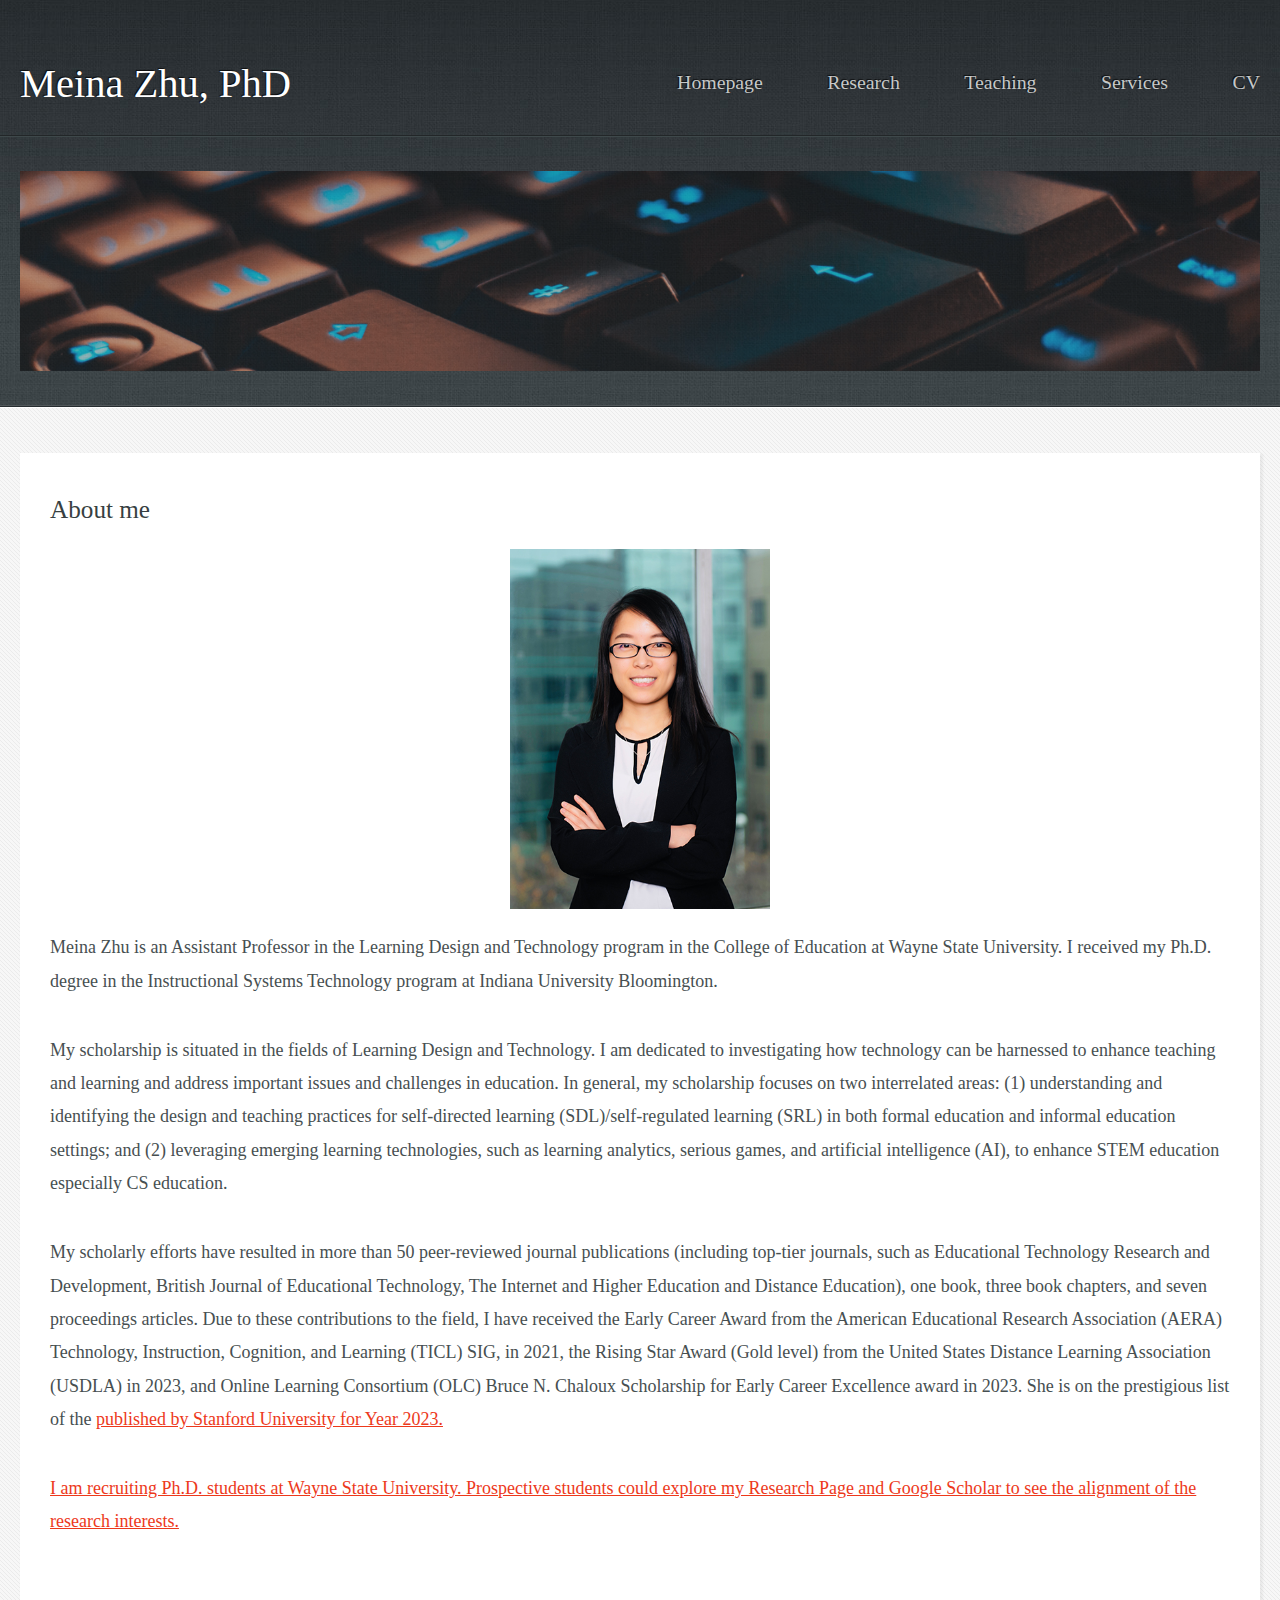
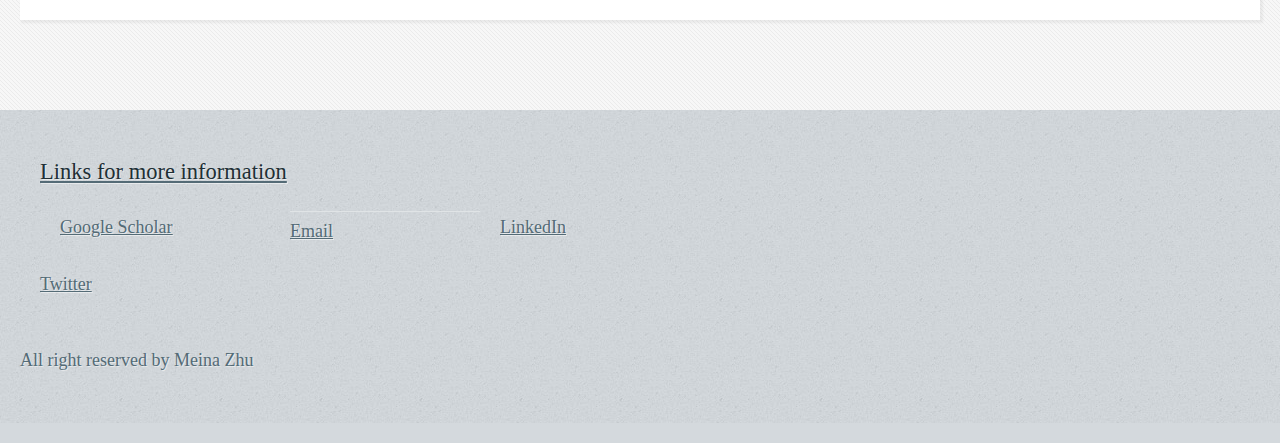
==== index.html @ 1ccd39df "Update index.html" ====
<!DOCTYPE HTML>
<!--
	Meina Zhu
	
-->
<html>
	<head>
		<title>Meina Zhu</title>
		<meta charset="utf-8" />
		<meta name="viewport" content="width=device-width, initial-scale=1, user-scalable=no" />
		<link rel="stylesheet" href="assets/css/main.css" />
	</head>
	<body>
		<div id="page-wrapper">

			<!-- Header -->
				<section id="header">
					<div class="container">
						<div class="row">
							<div class="col-12">

								<!-- Logo -->
									<h1><a href="index.html" id="logo">Meina Zhu, PhD</a></h1>

								<!-- Nav -->
										<nav id="nav">
										<a href="index.html">Homepage</a>
										<a href="research.html">Research</a>
										<a href="teaching.html">Teaching</a>
										<a href="services.html">Services</a>
										<a href="cv.html">CV</a>
									</nav>


							</div>
						</div>
					</div>
						<style>
.hero-image {
  background-image: url("images/Keyboard.jpg");
  background-color: #cccccc;
  height: 200px;
  background-position: center;
  background-repeat: no-repeat;
  background-size: cover;
  position: relative;
  opacity: 0.6;
}
				
					.centertext {
  display: flex;
  align-items: center;
					}
							span {
  display: inline-block;
  vertical-align: middle;
 
}
										</style>	
				<div id="banner">
						<div class="container">
							<div class="row">
								<div class="col-12">
                                                                  <div class="hero-image">
									<!-- Banner Copy -->
									<!--		<span>We leverage technology to improve teaching and learning ...</span> -->
									<!--	<a href="#" class="button-large">Go on, click me!</a> -->
	                                                          </div>
								</div>
								
							</div>
						</div>
					</div>
				</section>

					<section id="content">
					<div class="container">
						<div class="row">
							<div class="col-12">


									<!-- Main Content -->
									<section>
										<header>
											<h2>About me</h2>
											
										</header>

										
										<style>
											img {
  width: 60%;
  margin: auto;
  display: block;
}
										</style>										
                                                                               <div>
										<img src="images/Zhu.jpg" alt="Meina Zhu" style="width:260px;height:360px;"/>
	                                                                        </div>
									
																				
										<header>
											<h2> </h2>
											
										</header>
                                                                              
										<p>
									       Meina Zhu is an Assistant Professor in the Learning Design and Technology program in the College of Education at Wayne State University. I received my Ph.D. degree in the Instructional Systems Technology program at Indiana University Bloomington.
										</p>
							
										<p>
										My scholarship is situated in the fields of Learning Design and Technology. I am dedicated to investigating how technology can be harnessed to enhance teaching and learning and address important issues and challenges in education. In general, my scholarship focuses on two interrelated areas: (1) understanding and identifying the design and teaching practices for self-directed learning (SDL)/self-regulated learning (SRL) in both formal education and informal education settings; and (2) leveraging emerging learning technologies, such as learning analytics, serious games, and artificial intelligence (AI), to enhance STEM education especially CS education. 
										</p>

										<p>
										My scholarly efforts have resulted in more than 50 peer-reviewed journal publications (including top-tier journals, such as Educational Technology Research and Development, British Journal of Educational Technology, The Internet and Higher Education and Distance Education), one book, three book chapters, and seven proceedings articles. Due to these contributions to the field, I have received the Early Career Award from the American Educational Research Association (AERA) Technology, Instruction, Cognition, and Learning (TICL) SIG, in 2021, the Rising Star Award (Gold level) from the United States Distance Learning Association (USDLA) in 2023, and Online Learning Consortium (OLC) Bruce N. Chaloux Scholarship for Early Career Excellence award in 2023. She is on the prestigious list of the <a href="https://elsevier.digitalcommonsdata.com/datasets/btchxktzyw/6" World’s Top 2% Scientists </a> published by Stanford University for Year 2023.
										</p>

										<p>I am recruiting Ph.D. students at Wayne State University. Prospective students could explore my Research Page and Google Scholar to see the alignment of the research interests. 
									        </p>
									</section>
							</div>
	
						</div>
					</div>
				</section>
			<!-- Footer -->
				<section id="footer">
					<div class="container">
						<div class="row">
							<div class="col-8 col-12-medium">

								<!-- Links -->
									<section>
										<h2>Links for more information</h2>
										<div>
											<div class="row">
												<div class="col-3 col-12-small">
													<ul class="link-list last-child">
														<li><a href="https://scholar.google.com/citations?hl=en&user=p5ErZXUAAAAJ&view_op=list_works&sortby=pubdate">Google Scholar</a></li>
											
													</ul>
												</div>
												<div class="col-3 col-12-small">
													<ul class="link-list last-child">
														<li><a href="mailto:meinazhu@wayne.edu">Email</a></li>
														
													</ul>
												</div>
												<div class="col-3 col-12-small">
													<ul class="link-list last-child">
														<li><a href="https://www.linkedin.com/in/meina-zhu/">LinkedIn</a></li>
													
													</ul>
												</div>
												<div class="col-3 col-12-small">
													<ul class="link-list last-child">
														<li><a href="#">Twitter</a></li>
													
													</ul>
												</div>
											</div>
										</div>
									</section>

							</div>
							<div class="col-4 col-12-medium imp-medium">

								<!-- Blurb -->
									<section>
										<h2> </h2>
										<p>
										All right reserved by Meina Zhu
										</p>
									</section>

							</div>
						</div>
					</div>
				</section>

			<!-- Copyright -->
			

		</div>

		<!-- Scripts -->
			<script src="assets/js/jquery.min.js"></script>
			<script src="assets/js/browser.min.js"></script>
			<script src="assets/js/breakpoints.min.js"></script>
			<script src="assets/js/util.js"></script>
			<script src="assets/js/main.js"></script>

	</body>
</html>
---- assets/css/main.css ----
@import url("https://fonts.googleapis.com/css?family=Yanone+Kaffeesatz:400,300,200");

/*
	Halcyonic by HTML5 UP
	html5up.net | @ajlkn
	Free for personal and commercial use under the CCA 3.0 license (html5up.net/license)
*/

html, body, div, span, applet, object,
iframe, h1, h2, h3, h4, h5, h6, p, blockquote,
pre, a, abbr, acronym, address, big, cite,
code, del, dfn, em, img, ins, kbd, q, s, samp,
small, strike, strong, sub, sup, tt, var, b,
u, i, center, dl, dt, dd, ol, ul, li, fieldset,
form, label, legend, table, caption, tbody,
tfoot, thead, tr, th, td, article, aside,
canvas, details, embed, figure, figcaption,
footer, header, hgroup, menu, nav, output, ruby,
section, summary, time, mark, audio, video {
	margin: 0;
	padding: 0;
	border: 0;
	font-size: 100%;
	font: inherit;
	vertical-align: baseline;}

article, aside, details, figcaption, figure,
footer, header, hgroup, menu, nav, section {
	display: block;}

body {
	line-height: 1;
}

ol, ul {
	list-style: none;
}

blockquote, q {
	quotes: none;
}

	blockquote:before, blockquote:after, q:before, q:after {
		content: '';
		content: none;
	}

table {
	border-collapse: collapse;
	border-spacing: 0;
}

body {
	-webkit-text-size-adjust: none;
}

mark {
	background-color: transparent;
	color: inherit;
}

input::-moz-focus-inner {
	border: 0;
	padding: 0;
}

input, select, textarea {
	-moz-appearance: none;
	-webkit-appearance: none;
	-ms-appearance: none;
	appearance: none;
}

/* Basic */

	html {
		box-sizing: border-box;
	}

	*, *:before, *:after {
		box-sizing: inherit;
	}

	body {
		background: #D4D9DD url("images/bg03.jpg");
		color: #474f51;
		font-size: 13.5pt;
		font-family: 'Open Sans';
		line-height: 1.85em;
		font-weight: 300;
	}

	input, textarea, select {
		color: #474f51;
		font-size: 13.5pt;
		font-family: 'Open Sans';
		line-height: 1.85em;
		font-weight: 300;
	}

	ul, ol, p, dl {
		margin: 0 0 2em 0;
	}

	a {
		text-decoration: underline;
	}

		a:hover {
			text-decoration: none;
		}

	section > :last-child,
	section:last-child,
	.last-child {
		margin-bottom: 0 !important;
	}

/* Container */

	.container {
		margin: 0 auto;
		max-width: 100%;
		width: 1200px;
	}

		@media screen and (max-width: 1680px) {

			.container {
				width: 1200px;
			}

		}

		@media screen and (max-width: 1280px) {

			.container {
				width: calc(100% - 40px);
			}

		}

		@media screen and (max-width: 980px) {

			.container {
				width: calc(100% - 50px);
			}

		}

		@media screen and (max-width: 736px) {

			.container {
				width: calc(100% - 40px);
			}

		}

/* Row */

	.row {
		display: flex;
		flex-wrap: wrap;
		box-sizing: border-box;
		align-items: stretch;
	}

		.row > * {
			box-sizing: border-box;
		}

		.row.gtr-uniform > * > :last-child {
			margin-bottom: 0;
		}

		.row.aln-left {
			justify-content: flex-start;
		}

		.row.aln-center {
			justify-content: center;
		}

		.row.aln-right {
			justify-content: flex-end;
		}

		.row.aln-top {
			align-items: flex-start;
		}

		.row.aln-middle {
			align-items: center;
		}

		.row.aln-bottom {
			align-items: flex-end;
		}

		.row > .imp {
			order: -1;
		}

		.row > .col-1 {
			width: 8.33333%;
		}

		.row > .off-1 {
			margin-left: 8.33333%;
		}

		.row > .col-2 {
			width: 16.66667%;
		}

		.row > .off-2 {
			margin-left: 16.66667%;
		}

		.row > .col-3 {
			width: 25%;
		}

		.row > .off-3 {
			margin-left: 25%;
		}

		.row > .col-4 {
			width: 33.33333%;
		}

		.row > .off-4 {
			margin-left: 33.33333%;
		}

		.row > .col-5 {
			width: 41.66667%;
		}

		.row > .off-5 {
			margin-left: 41.66667%;
		}

		.row > .col-6 {
			width: 50%;
		}

		.row > .off-6 {
			margin-left: 50%;
		}

		.row > .col-7 {
			width: 58.33333%;
		}

		.row > .off-7 {
			margin-left: 58.33333%;
		}

		.row > .col-8 {
			width: 66.66667%;
		}

		.row > .off-8 {
			margin-left: 66.66667%;
		}

		.row > .col-9 {
			width: 75%;
		}

		.row > .off-9 {
			margin-left: 75%;
		}

		.row > .col-10 {
			width: 83.33333%;
		}

		.row > .off-10 {
			margin-left: 83.33333%;
		}

		.row > .col-11 {
			width: 91.66667%;
		}

		.row > .off-11 {
			margin-left: 91.66667%;
		}

		.row > .col-12 {
			width: 100%;
		}

		.row > .off-12 {
			margin-left: 100%;
		}

		.row.gtr-0 {
			margin-top: 0px;
			margin-left: 0px;
		}

			.row.gtr-0 > * {
				padding: 0px 0 0 0px;
			}

			.row.gtr-0.gtr-uniform {
				margin-top: 0px;
			}

				.row.gtr-0.gtr-uniform > * {
					padding-top: 0px;
				}

		.row.gtr-25 {
			margin-top: -6.25px;
			margin-left: -6.25px;
		}

			.row.gtr-25 > * {
				padding: 6.25px 0 0 6.25px;
			}

			.row.gtr-25.gtr-uniform {
				margin-top: -6.25px;
			}

				.row.gtr-25.gtr-uniform > * {
					padding-top: 6.25px;
				}

		.row.gtr-50 {
			margin-top: -12.5px;
			margin-left: -12.5px;
		}

			.row.gtr-50 > * {
				padding: 12.5px 0 0 12.5px;
			}

			.row.gtr-50.gtr-uniform {
				margin-top: -12.5px;
			}

				.row.gtr-50.gtr-uniform > * {
					padding-top: 12.5px;
				}

		.row {
			margin-top: -25px;
			margin-left: -25px;
		}

			.row > * {
				padding: 25px 0 0 25px;
			}

			.row.gtr-uniform {
				margin-top: -25px;
			}

				.row.gtr-uniform > * {
					padding-top: 25px;
				}

		.row.gtr-150 {
			margin-top: -37.5px;
			margin-left: -37.5px;
		}

			.row.gtr-150 > * {
				padding: 37.5px 0 0 37.5px;
			}

			.row.gtr-150.gtr-uniform {
				margin-top: -37.5px;
			}

				.row.gtr-150.gtr-uniform > * {
					padding-top: 37.5px;
				}

		.row.gtr-200 {
			margin-top: -50px;
			margin-left: -50px;
		}

			.row.gtr-200 > * {
				padding: 50px 0 0 50px;
			}

			.row.gtr-200.gtr-uniform {
				margin-top: -50px;
			}

				.row.gtr-200.gtr-uniform > * {
					padding-top: 50px;
				}

		@media screen and (max-width: 1680px) {

			.row {
				display: flex;
				flex-wrap: wrap;
				box-sizing: border-box;
				align-items: stretch;
			}

				.row > * {
					box-sizing: border-box;
				}

				.row.gtr-uniform > * > :last-child {
					margin-bottom: 0;
				}

				.row.aln-left {
					justify-content: flex-start;
				}

				.row.aln-center {
					justify-content: center;
				}

				.row.aln-right {
					justify-content: flex-end;
				}

				.row.aln-top {
					align-items: flex-start;
				}

				.row.aln-middle {
					align-items: center;
				}

				.row.aln-bottom {
					align-items: flex-end;
				}

				.row > .imp-xlarge {
					order: -1;
				}

				.row > .col-1-xlarge {
					width: 8.33333%;
				}

				.row > .off-1-xlarge {
					margin-left: 8.33333%;
				}

				.row > .col-2-xlarge {
					width: 16.66667%;
				}

				.row > .off-2-xlarge {
					margin-left: 16.66667%;
				}

				.row > .col-3-xlarge {
					width: 25%;
				}

				.row > .off-3-xlarge {
					margin-left: 25%;
				}

				.row > .col-4-xlarge {
					width: 33.33333%;
				}

				.row > .off-4-xlarge {
					margin-left: 33.33333%;
				}

				.row > .col-5-xlarge {
					width: 41.66667%;
				}

				.row > .off-5-xlarge {
					margin-left: 41.66667%;
				}

				.row > .col-6-xlarge {
					width: 50%;
				}

				.row > .off-6-xlarge {
					margin-left: 50%;
				}

				.row > .col-7-xlarge {
					width: 58.33333%;
				}

				.row > .off-7-xlarge {
					margin-left: 58.33333%;
				}

				.row > .col-8-xlarge {
					width: 66.66667%;
				}

				.row > .off-8-xlarge {
					margin-left: 66.66667%;
				}

				.row > .col-9-xlarge {
					width: 75%;
				}

				.row > .off-9-xlarge {
					margin-left: 75%;
				}

				.row > .col-10-xlarge {
					width: 83.33333%;
				}

				.row > .off-10-xlarge {
					margin-left: 83.33333%;
				}

				.row > .col-11-xlarge {
					width: 91.66667%;
				}

				.row > .off-11-xlarge {
					margin-left: 91.66667%;
				}

				.row > .col-12-xlarge {
					width: 100%;
				}

				.row > .off-12-xlarge {
					margin-left: 100%;
				}

				.row.gtr-0 {
					margin-top: 0px;
					margin-left: 0px;
				}

					.row.gtr-0 > * {
						padding: 0px 0 0 0px;
					}

					.row.gtr-0.gtr-uniform {
						margin-top: 0px;
					}

						.row.gtr-0.gtr-uniform > * {
							padding-top: 0px;
						}

				.row.gtr-25 {
					margin-top: -6.25px;
					margin-left: -6.25px;
				}

					.row.gtr-25 > * {
						padding: 6.25px 0 0 6.25px;
					}

					.row.gtr-25.gtr-uniform {
						margin-top: -6.25px;
					}

						.row.gtr-25.gtr-uniform > * {
							padding-top: 6.25px;
						}

				.row.gtr-50 {
					margin-top: -12.5px;
					margin-left: -12.5px;
				}

					.row.gtr-50 > * {
						padding: 12.5px 0 0 12.5px;
					}

					.row.gtr-50.gtr-uniform {
						margin-top: -12.5px;
					}

						.row.gtr-50.gtr-uniform > * {
							padding-top: 12.5px;
						}

				.row {
					margin-top: -25px;
					margin-left: -25px;
				}

					.row > * {
						padding: 25px 0 0 25px;
					}

					.row.gtr-uniform {
						margin-top: -25px;
					}

						.row.gtr-uniform > * {
							padding-top: 25px;
						}

				.row.gtr-150 {
					margin-top: -37.5px;
					margin-left: -37.5px;
				}

					.row.gtr-150 > * {
						padding: 37.5px 0 0 37.5px;
					}

					.row.gtr-150.gtr-uniform {
						margin-top: -37.5px;
					}

						.row.gtr-150.gtr-uniform > * {
							padding-top: 37.5px;
						}

				.row.gtr-200 {
					margin-top: -50px;
					margin-left: -50px;
				}

					.row.gtr-200 > * {
						padding: 50px 0 0 50px;
					}

					.row.gtr-200.gtr-uniform {
						margin-top: -50px;
					}

						.row.gtr-200.gtr-uniform > * {
							padding-top: 50px;
						}

		}

		@media screen and (max-width: 1280px) {

			.row {
				display: flex;
				flex-wrap: wrap;
				box-sizing: border-box;
				align-items: stretch;
			}

				.row > * {
					box-sizing: border-box;
				}

				.row.gtr-uniform > * > :last-child {
					margin-bottom: 0;
				}

				.row.aln-left {
					justify-content: flex-start;
				}

				.row.aln-center {
					justify-content: center;
				}

				.row.aln-right {
					justify-content: flex-end;
				}

				.row.aln-top {
					align-items: flex-start;
				}

				.row.aln-middle {
					align-items: center;
				}

				.row.aln-bottom {
					align-items: flex-end;
				}

				.row > .imp-large {
					order: -1;
				}

				.row > .col-1-large {
					width: 8.33333%;
				}

				.row > .off-1-large {
					margin-left: 8.33333%;
				}

				.row > .col-2-large {
					width: 16.66667%;
				}

				.row > .off-2-large {
					margin-left: 16.66667%;
				}

				.row > .col-3-large {
					width: 25%;
				}

				.row > .off-3-large {
					margin-left: 25%;
				}

				.row > .col-4-large {
					width: 33.33333%;
				}

				.row > .off-4-large {
					margin-left: 33.33333%;
				}

				.row > .col-5-large {
					width: 41.66667%;
				}

				.row > .off-5-large {
					margin-left: 41.66667%;
				}

				.row > .col-6-large {
					width: 50%;
				}

				.row > .off-6-large {
					margin-left: 50%;
				}

				.row > .col-7-large {
					width: 58.33333%;
				}

				.row > .off-7-large {
					margin-left: 58.33333%;
				}

				.row > .col-8-large {
					width: 66.66667%;
				}

				.row > .off-8-large {
					margin-left: 66.66667%;
				}

				.row > .col-9-large {
					width: 75%;
				}

				.row > .off-9-large {
					margin-left: 75%;
				}

				.row > .col-10-large {
					width: 83.33333%;
				}

				.row > .off-10-large {
					margin-left: 83.33333%;
				}

				.row > .col-11-large {
					width: 91.66667%;
				}

				.row > .off-11-large {
					margin-left: 91.66667%;
				}

				.row > .col-12-large {
					width: 100%;
				}

				.row > .off-12-large {
					margin-left: 100%;
				}

				.row.gtr-0 {
					margin-top: 0px;
					margin-left: 0px;
				}

					.row.gtr-0 > * {
						padding: 0px 0 0 0px;
					}

					.row.gtr-0.gtr-uniform {
						margin-top: 0px;
					}

						.row.gtr-0.gtr-uniform > * {
							padding-top: 0px;
						}

				.row.gtr-25 {
					margin-top: -5px;
					margin-left: -5px;
				}

					.row.gtr-25 > * {
						padding: 5px 0 0 5px;
					}

					.row.gtr-25.gtr-uniform {
						margin-top: -5px;
					}

						.row.gtr-25.gtr-uniform > * {
							padding-top: 5px;
						}

				.row.gtr-50 {
					margin-top: -10px;
					margin-left: -10px;
				}

					.row.gtr-50 > * {
						padding: 10px 0 0 10px;
					}

					.row.gtr-50.gtr-uniform {
						margin-top: -10px;
					}

						.row.gtr-50.gtr-uniform > * {
							padding-top: 10px;
						}

				.row {
					margin-top: -20px;
					margin-left: -20px;
				}

					.row > * {
						padding: 20px 0 0 20px;
					}

					.row.gtr-uniform {
						margin-top: -20px;
					}

						.row.gtr-uniform > * {
							padding-top: 20px;
						}

				.row.gtr-150 {
					margin-top: -30px;
					margin-left: -30px;
				}

					.row.gtr-150 > * {
						padding: 30px 0 0 30px;
					}

					.row.gtr-150.gtr-uniform {
						margin-top: -30px;
					}

						.row.gtr-150.gtr-uniform > * {
							padding-top: 30px;
						}

				.row.gtr-200 {
					margin-top: -40px;
					margin-left: -40px;
				}

					.row.gtr-200 > * {
						padding: 40px 0 0 40px;
					}

					.row.gtr-200.gtr-uniform {
						margin-top: -40px;
					}

						.row.gtr-200.gtr-uniform > * {
							padding-top: 40px;
						}

		}

		@media screen and (max-width: 980px) {

			.row {
				display: flex;
				flex-wrap: wrap;
				box-sizing: border-box;
				align-items: stretch;
			}

				.row > * {
					box-sizing: border-box;
				}

				.row.gtr-uniform > * > :last-child {
					margin-bottom: 0;
				}

				.row.aln-left {
					justify-content: flex-start;
				}

				.row.aln-center {
					justify-content: center;
				}

				.row.aln-right {
					justify-content: flex-end;
				}

				.row.aln-top {
					align-items: flex-start;
				}

				.row.aln-middle {
					align-items: center;
				}

				.row.aln-bottom {
					align-items: flex-end;
				}

				.row > .imp-medium {
					order: -1;
				}

				.row > .col-1-medium {
					width: 8.33333%;
				}

				.row > .off-1-medium {
					margin-left: 8.33333%;
				}

				.row > .col-2-medium {
					width: 16.66667%;
				}

				.row > .off-2-medium {
					margin-left: 16.66667%;
				}

				.row > .col-3-medium {
					width: 25%;
				}

				.row > .off-3-medium {
					margin-left: 25%;
				}

				.row > .col-4-medium {
					width: 33.33333%;
				}

				.row > .off-4-medium {
					margin-left: 33.33333%;
				}

				.row > .col-5-medium {
					width: 41.66667%;
				}

				.row > .off-5-medium {
					margin-left: 41.66667%;
				}

				.row > .col-6-medium {
					width: 50%;
				}

				.row > .off-6-medium {
					margin-left: 50%;
				}

				.row > .col-7-medium {
					width: 58.33333%;
				}

				.row > .off-7-medium {
					margin-left: 58.33333%;
				}

				.row > .col-8-medium {
					width: 66.66667%;
				}

				.row > .off-8-medium {
					margin-left: 66.66667%;
				}

				.row > .col-9-medium {
					width: 75%;
				}

				.row > .off-9-medium {
					margin-left: 75%;
				}

				.row > .col-10-medium {
					width: 83.33333%;
				}

				.row > .off-10-medium {
					margin-left: 83.33333%;
				}

				.row > .col-11-medium {
					width: 91.66667%;
				}

				.row > .off-11-medium {
					margin-left: 91.66667%;
				}

				.row > .col-12-medium {
					width: 100%;
				}

				.row > .off-12-medium {
					margin-left: 100%;
				}

				.row.gtr-0 {
					margin-top: 0px;
					margin-left: 0px;
				}

					.row.gtr-0 > * {
						padding: 0px 0 0 0px;
					}

					.row.gtr-0.gtr-uniform {
						margin-top: 0px;
					}

						.row.gtr-0.gtr-uniform > * {
							padding-top: 0px;
						}

				.row.gtr-25 {
					margin-top: -6.25px;
					margin-left: -6.25px;
				}

					.row.gtr-25 > * {
						padding: 6.25px 0 0 6.25px;
					}

					.row.gtr-25.gtr-uniform {
						margin-top: -6.25px;
					}

						.row.gtr-25.gtr-uniform > * {
							padding-top: 6.25px;
						}

				.row.gtr-50 {
					margin-top: -12.5px;
					margin-left: -12.5px;
				}

					.row.gtr-50 > * {
						padding: 12.5px 0 0 12.5px;
					}

					.row.gtr-50.gtr-uniform {
						margin-top: -12.5px;
					}

						.row.gtr-50.gtr-uniform > * {
							padding-top: 12.5px;
						}

				.row {
					margin-top: -25px;
					margin-left: -25px;
				}

					.row > * {
						padding: 25px 0 0 25px;
					}

					.row.gtr-uniform {
						margin-top: -25px;
					}

						.row.gtr-uniform > * {
							padding-top: 25px;
						}

				.row.gtr-150 {
					margin-top: -37.5px;
					margin-left: -37.5px;
				}

					.row.gtr-150 > * {
						padding: 37.5px 0 0 37.5px;
					}

					.row.gtr-150.gtr-uniform {
						margin-top: -37.5px;
					}

						.row.gtr-150.gtr-uniform > * {
							padding-top: 37.5px;
						}

				.row.gtr-200 {
					margin-top: -50px;
					margin-left: -50px;
				}

					.row.gtr-200 > * {
						padding: 50px 0 0 50px;
					}

					.row.gtr-200.gtr-uniform {
						margin-top: -50px;
					}

						.row.gtr-200.gtr-uniform > * {
							padding-top: 50px;
						}

		}

		@media screen and (max-width: 736px) {

			.row {
				display: flex;
				flex-wrap: wrap;
				box-sizing: border-box;
				align-items: stretch;
			}

				.row > * {
					box-sizing: border-box;
				}

				.row.gtr-uniform > * > :last-child {
					margin-bottom: 0;
				}

				.row.aln-left {
					justify-content: flex-start;
				}

				.row.aln-center {
					justify-content: center;
				}

				.row.aln-right {
					justify-content: flex-end;
				}

				.row.aln-top {
					align-items: flex-start;
				}

				.row.aln-middle {
					align-items: center;
				}

				.row.aln-bottom {
					align-items: flex-end;
				}

				.row > .imp-small {
					order: -1;
				}

				.row > .col-1-small {
					width: 8.33333%;
				}

				.row > .off-1-small {
					margin-left: 8.33333%;
				}

				.row > .col-2-small {
					width: 16.66667%;
				}

				.row > .off-2-small {
					margin-left: 16.66667%;
				}

				.row > .col-3-small {
					width: 25%;
				}

				.row > .off-3-small {
					margin-left: 25%;
				}

				.row > .col-4-small {
					width: 33.33333%;
				}

				.row > .off-4-small {
					margin-left: 33.33333%;
				}

				.row > .col-5-small {
					width: 41.66667%;
				}

				.row > .off-5-small {
					margin-left: 41.66667%;
				}

				.row > .col-6-small {
					width: 50%;
				}

				.row > .off-6-small {
					margin-left: 50%;
				}

				.row > .col-7-small {
					width: 58.33333%;
				}

				.row > .off-7-small {
					margin-left: 58.33333%;
				}

				.row > .col-8-small {
					width: 66.66667%;
				}

				.row > .off-8-small {
					margin-left: 66.66667%;
				}

				.row > .col-9-small {
					width: 75%;
				}

				.row > .off-9-small {
					margin-left: 75%;
				}

				.row > .col-10-small {
					width: 83.33333%;
				}

				.row > .off-10-small {
					margin-left: 83.33333%;
				}

				.row > .col-11-small {
					width: 91.66667%;
				}

				.row > .off-11-small {
					margin-left: 91.66667%;
				}

				.row > .col-12-small {
					width: 100%;
				}

				.row > .off-12-small {
					margin-left: 100%;
				}

				.row.gtr-0 {
					margin-top: 0px;
					margin-left: 0px;
				}

					.row.gtr-0 > * {
						padding: 0px 0 0 0px;
					}

					.row.gtr-0.gtr-uniform {
						margin-top: 0px;
					}

						.row.gtr-0.gtr-uniform > * {
							padding-top: 0px;
						}

				.row.gtr-25 {
					margin-top: -5px;
					margin-left: -5px;
				}

					.row.gtr-25 > * {
						padding: 5px 0 0 5px;
					}

					.row.gtr-25.gtr-uniform {
						margin-top: -5px;
					}

						.row.gtr-25.gtr-uniform > * {
							padding-top: 5px;
						}

				.row.gtr-50 {
					margin-top: -10px;
					margin-left: -10px;
				}

					.row.gtr-50 > * {
						padding: 10px 0 0 10px;
					}

					.row.gtr-50.gtr-uniform {
						margin-top: -10px;
					}

						.row.gtr-50.gtr-uniform > * {
							padding-top: 10px;
						}

				.row {
					margin-top: -20px;
					margin-left: -20px;
				}

					.row > * {
						padding: 20px 0 0 20px;
					}

					.row.gtr-uniform {
						margin-top: -20px;
					}

						.row.gtr-uniform > * {
							padding-top: 20px;
						}

				.row.gtr-150 {
					margin-top: -30px;
					margin-left: -30px;
				}

					.row.gtr-150 > * {
						padding: 30px 0 0 30px;
					}

					.row.gtr-150.gtr-uniform {
						margin-top: -30px;
					}

						.row.gtr-150.gtr-uniform > * {
							padding-top: 30px;
						}

				.row.gtr-200 {
					margin-top: -40px;
					margin-left: -40px;
				}

					.row.gtr-200 > * {
						padding: 40px 0 0 40px;
					}

					.row.gtr-200.gtr-uniform {
						margin-top: -40px;
					}

						.row.gtr-200.gtr-uniform > * {
							padding-top: 40px;
						}

		}

/* Multi-use */

	.link-list li {
		padding: 0.2em 0 0.2em 0;
	}

		.link-list li:first-child {
			padding-top: 0 !important;
			border-top: 0 !important;
		}

		.link-list li:last-child {
			padding-bottom: 0 !important;
			border-bottom: 0 !important;
		}

	.quote-list li {
		padding: 1em 0 1em 0;
		overflow: hidden;
	}

		.quote-list li:first-child {
			padding-top: 0 !important;
			border-top: 0 !important;
		}

		.quote-list li:last-child {
			padding-bottom: 0 !important;
			border-bottom: 0 !important;
		}

		.quote-list li img {
			float: left;
		}

		.quote-list li p {
			margin: 0 0 0 90px;
			font-size: 1.2em;
			font-style: italic;
		}

		.quote-list li span {
			display: block;
			margin-left: 90px;
			font-size: 0.9em;
			font-weight: 400;
		}

	.check-list li {
		padding: 0.7em 0 0.7em 45px;
		font-size: 1.2em;
		background: url("images/icon-checkmark.png") 0px 1.05em no-repeat;
	}

		.check-list li:first-child {
			padding-top: 0 !important;
			border-top: 0 !important;
			background-position: 0 0.3em;
		}

		.check-list li:last-child {
			padding-bottom: 0 !important;
			border-bottom: 0 !important;
		}

	.feature-image {
		display: block;
		margin: 0 0 2em 0;
		outline: 0;
	}

		.feature-image img {
			display: block;
			width: 100%;
		}

	.bordered-feature-image {
		display: block;
		background: #fff url("images/bg04.png");
		padding: 10px;
		box-shadow: 3px 3px 3px 1px rgba(0, 0, 0, 0.15);
		margin: 0 0 1.5em 0;
		outline: 0;
	}

		.bordered-feature-image img {
			display: block;
			width: 100%;
		}

	.button-large {
		background-image: -moz-linear-gradient(top, #ed391b, #ce1a00);
		background-image: -webkit-linear-gradient(top, #ed391b, #ce1a00);
		background-image: -ms-linear-gradient(top, #ed391b, #ce1a00);
		background-image: linear-gradient(top, #ed391b, #ce1a00);
		display: inline-block;
		background-color: #ed391b;
		color: #fff;
		text-decoration: none;
		font-size: 1.75em;
		height: 2em;
		line-height: 2.125em;
		font-weight: 300;
		padding: 0 45px;
		outline: 0;
		border-radius: 10px;
		box-shadow: inset 0px 0px 0px 1px rgba(0, 0, 0, 0.75), inset 0px 2px 0px 0px rgba(255, 192, 192, 0.5), inset 0px 0px 0px 2px rgba(255, 96, 96, 0.85), 3px 3px 3px 1px rgba(0, 0, 0, 0.15);
		text-shadow: -1px -1px 1px rgba(0, 0, 0, 0.5);
	}

		.button-large:hover {
			background-image: -moz-linear-gradient(top, #fd492b, #de2a10);
			background-image: -webkit-linear-gradient(top, #fd492b, #de2a10);
			background-image: -ms-linear-gradient(top, #fd492b, #de2a10);
			background-image: linear-gradient(top, #fd492b, #de2a10);
			background-color: #fd492b;
			box-shadow: inset 0px 0px 0px 1px rgba(0, 0, 0, 0.75), inset 0px 2px 0px 0px rgba(255, 192, 192, 0.5), inset 0px 0px 0px 2px rgba(255, 96, 96, 0.85), 3px 3px 3px 1px rgba(0, 0, 0, 0.15);
		}

		.button-large:active {
			background-image: -moz-linear-gradient(top, #ce1a00, #ed391b);
			background-image: -webkit-linear-gradient(top, #ce1a00, #ed391b);
			background-image: -ms-linear-gradient(top, #ce1a00, #ed391b);
			background-image: linear-gradient(top, #ce1a00, #ed391b);
			background-color: #ce1a00;
			box-shadow: inset 0px 0px 0px 1px rgba(0, 0, 0, 0.75), inset 0px 2px 0px 0px rgba(255, 192, 192, 0.5), inset 0px 0px 0px 2px rgba(255, 96, 96, 0.85), 3px 3px 3px 1px rgba(0, 0, 0, 0.15);
		}

/* Header */

	#header {
		position: relative;
		background: #3B4346 url("images/bg01.jpg");
		border-bottom: solid 1px #272d30;
		box-shadow: inset 0px -1px 0px 0px #51575a;
		text-shadow: -1px -1px 1px rgba(0, 0, 0, 0.75);
	}

		#header > .container {
			position: relative;
			min-height: 155px;
		}

		#header h1 {
			position: absolute;
			left: 0;
			bottom: 35px;
			font-size: 2.75em;
		}

			#header h1 a {
				color: #fff;
				text-decoration: none;
			}

		#header nav {
			position: absolute;
			right: 0;
			bottom: 35px;
			font-weight: 200;
		}

			#header nav a {
				color: #c6c8c8;
				text-decoration: none;
				font-size: 1.4em;
				margin-left: 60px;
				outline: 0;
			}

				#header nav a:hover {
					color: #f6f8f8;
				}

		.subpage #header > .container {
			height: 155px;
		}

/* Banner */

	#banner {
		border-top: solid 1px #222628;
		box-shadow: inset 0px 1px 0px 0px #3e484a;
		padding: 35px 0 35px 0;
		color: #fff;
	}

		#banner .bordered-feature-image {
			margin-bottom: 0;
		}

		#banner p {
			font-size: 2em;
			font-weight: 200;
			line-height: 1.25em;
			padding-right: 1em;
			margin: 0 0 1em 0;
		}

/* Features */

	#features {
		background: #353D40 url("images/bg02.jpg");
		border-bottom: solid 1px #272e31;
		padding: 45px 0 45px 0;
		text-shadow: -1px -1px 1px rgba(0, 0, 0, 0.75);
		color: #a0a8ab;
	}

		#features h2 {
			font-size: 1.25em;
			color: #fff;
			margin: 0 0 0.25em 0;
		}

		#features a {
			color: #e0e8eb;
		}

		#features strong {
			color: #fff;
		}

/* Content */

	#content {
		background: #f7f7f7 url("images/bg04.png");
		border-top: solid 1px #fff;
		padding: 45px 0 45px 0;
	}

		#content section {
			background: #fff;
			padding: 40px 30px 45px 30px;
			box-shadow: 2px 2px 2px 1px rgba(128, 128, 128, 0.1);
			margin: 0 0 25px 0;
		}

		#content h2 {
			font-size: 1.8em;
			color: #373f42;
			margin: 0 0 0.25em 0;
		}

		#content h3 {
			color: #96a9b5;
			font-size: 1.25em;
		}

		#content a {
			color: #ED391B;
		}

		#content header {
			margin: 0 0 2em 0;
		}

		#content .quote-list li {
			border-bottom: solid 1px #e2e6e8;
		}

		#content .link-list li {
			border-bottom: solid 1px #e2e6e8;
		}

		#content .check-list li {
			border-bottom: solid 1px #e2e6e8;
		}

/* Footer */

	#footer {
		padding: 45px 0 45px 0;
		text-shadow: 1px 1px 1px white;
		color: #546b76;
		text-shadow: 1px 1px 0px rgba(255, 255, 255, 0.5);
	}

		#footer h2 {
			font-size: 1.25em;
			color: #212f35;
			margin: 0 0 1em 0;
		}

		#footer a {
			color: #546b76;
		}

		#footer .quote-list li {
			border-top: solid 1px #e0e4e6;
			border-bottom: solid 1px #b5bec3;
		}

		#footer .link-list li {
			border-top: solid 1px #e0e4e6;
			border-bottom: solid 1px #b5bec3;
		}

		#footer .check-list li {
			border-top: solid 1px #e0e4e6;
			border-bottom: solid 1px #b5bec3;
		}

/* Copyright */

	#copyright {
		border-top: solid 1px #b5bec3;
		box-shadow: inset 0px 1px 0px 0px #e0e4e7;
		text-align: center;
		padding: 45px 0 80px 0;
		color: #8d9ca3;
		text-shadow: 1px 1px 0px rgba(255, 255, 255, 0.5);
	}

		#copyright a {
			color: #8d9ca3;
		}

/* Large */

	@media screen and (max-width: 1280px) {

		/* Multi-use */

			.check-list li {
				font-size: 1em;
				line-height: 2em;
			}

			.quote-list li {
				padding: 1em 0 1em 0;
			}

				.quote-list li img {
					width: 60px;
				}

				.quote-list li p {
					margin: 0 0 0 80px;
					font-size: 1em;
					font-style: italic;
					line-height: 1.8em;
				}

				.quote-list li span {
					display: block;
					margin-left: 80px;
					font-size: 0.8em;
					font-weight: 400;
					line-height: 1.8em;
				}

			.feature-image {
				margin: 0 0 1em 0;
			}

			.button-large {
				font-size: 1.5em;
			}

		/* Banner */

			#banner p {
				font-size: 1.75em;
			}

		/* Header */

			#header h1 {
				font-size: 2.25em;
			}

			#header nav a {
				font-size: 1.1em;
			}

		/* Content */

			#content h2 {
				font-size: 1.4em;
			}

			#content h3 {
				font-size: 1.1em;
			}

			#content header {
				margin: 0 0 1.25em 0;
			}

	}

/* Medium */

	#navPanel, #titleBar {
		display: none;
	}

	@media screen and (max-width: 980px) {

		/* Basic */

			html, body {
				overflow-x: hidden;
			}

		/* Header */

			#header {
				text-align: center;
			}

				#header > .container:first-child {
					display: none;
				}

		/* Content */

			#content {
				padding: 25px 0;
			}

		/* Nav */

			#page-wrapper {
				-moz-backface-visibility: hidden;
				-webkit-backface-visibility: hidden;
				-ms-backface-visibility: hidden;
				backface-visibility: hidden;
				-moz-transition: -moz-transform 0.5s ease;
				-webkit-transition: -webkit-transform 0.5s ease;
				-ms-transition: -ms-transform 0.5s ease;
				transition: transform 0.5s ease;
				padding-bottom: 1px;
				padding-top: 44px;
			}

			#titleBar {
				-moz-backface-visibility: hidden;
				-webkit-backface-visibility: hidden;
				-ms-backface-visibility: hidden;
				backface-visibility: hidden;
				-moz-transition: -moz-transform 0.5s ease;
				-webkit-transition: -webkit-transform 0.5s ease;
				-ms-transition: -ms-transform 0.5s ease;
				transition: transform 0.5s ease;
				display: block;
				height: 44px;
				left: 0;
				position: fixed;
				top: 0;
				width: 100%;
				z-index: 10001;
				color: #fff;
				background: url("images/bg04.jpg");
				box-shadow: inset 0px -20px 70px 0px rgba(200, 220, 245, 0.1), inset 0px -1px 0px 0px rgba(255, 255, 255, 0.1), 0px 1px 7px 0px rgba(0, 0, 0, 0.6);
				text-shadow: -1px -1px 1px rgba(0, 0, 0, 0.75);
			}

				#titleBar .title {
					display: block;
					text-align: center;
					font-size: 1.2em;
					font-weight: 400;
					line-height: 48px;
				}

				#titleBar .toggle {
					position: absolute;
					left: 0;
					top: 0;
					width: 80px;
					height: 60px;
				}

					#titleBar .toggle:after {
						content: '';
						display: block;
						position: absolute;
						top: 6px;
						left: 6px;
						color: #fff;
						background: rgba(255, 255, 255, 0.025);
						box-shadow: inset 0px 1px 0px 0px rgba(255, 255, 255, 0.1), inset 0px 0px 0px 1px rgba(255, 255, 255, 0.05), inset 0px -8px 10px 0px rgba(0, 0, 0, 0.15), 0px 1px 2px 0px rgba(0, 0, 0, 0.25);
						text-shadow: -1px -1px 1px black;
						width: 49px;
						height: 31px;
						border-radius: 8px;
					}

					#titleBar .toggle:before {
						content: '';
						position: absolute;
						width: 20px;
						height: 30px;
						background: url("images/mobileUI-site-nav-opener-bg.svg");
						top: 15px;
						left: 20px;
						z-index: 1;
						opacity: 0.25;
					}

					#titleBar .toggle:active:after {
						background: rgba(255, 255, 255, 0.05);
					}

			#navPanel {
				-moz-backface-visibility: hidden;
				-webkit-backface-visibility: hidden;
				-ms-backface-visibility: hidden;
				backface-visibility: hidden;
				-moz-transform: translateX(-275px);
				-webkit-transform: translateX(-275px);
				-ms-transform: translateX(-275px);
				transform: translateX(-275px);
				-moz-transition: -moz-transform 0.5s ease;
				-webkit-transition: -webkit-transform 0.5s ease;
				-ms-transition: -ms-transform 0.5s ease;
				transition: transform 0.5s ease;
				display: block;
				height: 100%;
				left: 0;
				overflow-y: auto;
				position: fixed;
				top: 0;
				width: 275px;
				z-index: 10002;
				background: url("images/bg04.jpg");
				box-shadow: inset -1px 0px 0px 0px rgba(255, 255, 255, 0.25), inset -2px 0px 25px 0px rgba(0, 0, 0, 0.5);
				text-shadow: -1px -1px 1px black;
			}

				#navPanel .link {
					display: block;
					color: #fff;
					text-decoration: none;
					font-size: 1.25em;
					line-height: 2em;
					padding: 0.625em 1.5em 0.325em 1.5em;
					border-top: solid 1px #373d40;
					border-bottom: solid 1px rgba(0, 0, 0, 0.4);
				}

					#navPanel .link:first-child {
						border-top: 0;
					}

					#navPanel .link:last-child {
						border-bottom: 0;
					}

			body.navPanel-visible #page-wrapper {
				-moz-transform: translateX(275px);
				-webkit-transform: translateX(275px);
				-ms-transform: translateX(275px);
				transform: translateX(275px);
			}

			body.navPanel-visible #titleBar {
				-moz-transform: translateX(275px);
				-webkit-transform: translateX(275px);
				-ms-transform: translateX(275px);
				transform: translateX(275px);
			}

			body.navPanel-visible #navPanel {
				-moz-transform: translateX(0);
				-webkit-transform: translateX(0);
				-ms-transform: translateX(0);
				transform: translateX(0);
			}

	}

/* Small */

	@media screen and (max-width: 736px) {

		/* Basic */

			body, input, textarea, select {
				font-size: 13pt;
				line-height: 1.4em;
			}

		/* Multi-use */

			.link-list li {
				padding: 0.75em 0 0.75em 0;
			}

			.quote-list li p {
				margin-bottom: 0.5em;
			}

			.check-list li {
				font-size: 1em;
			}

			.button-large {
				width: 100%;
			}

		/* Banner */

			#banner p {
				font-size: 1.25em;
				font-weight: 200;
				line-height: 1.25em;
				margin: 0 0 1em 0;
			}

		/* Content */

			#content section {
				padding: 30px 20px;
			}

			#content h2 {
				font-size: 1.25em;
			}

			#content h3 {
				font-size: 1em;
			}

			#content header {
				margin: 0 0 1.25em 0;
			}

		/* Footer */

			#footer .link-list {
				margin: 0 0 10px 0 !important;
			}

		/* Copyright */

			#copyright {
				padding: 20px 30px;
			}

	}
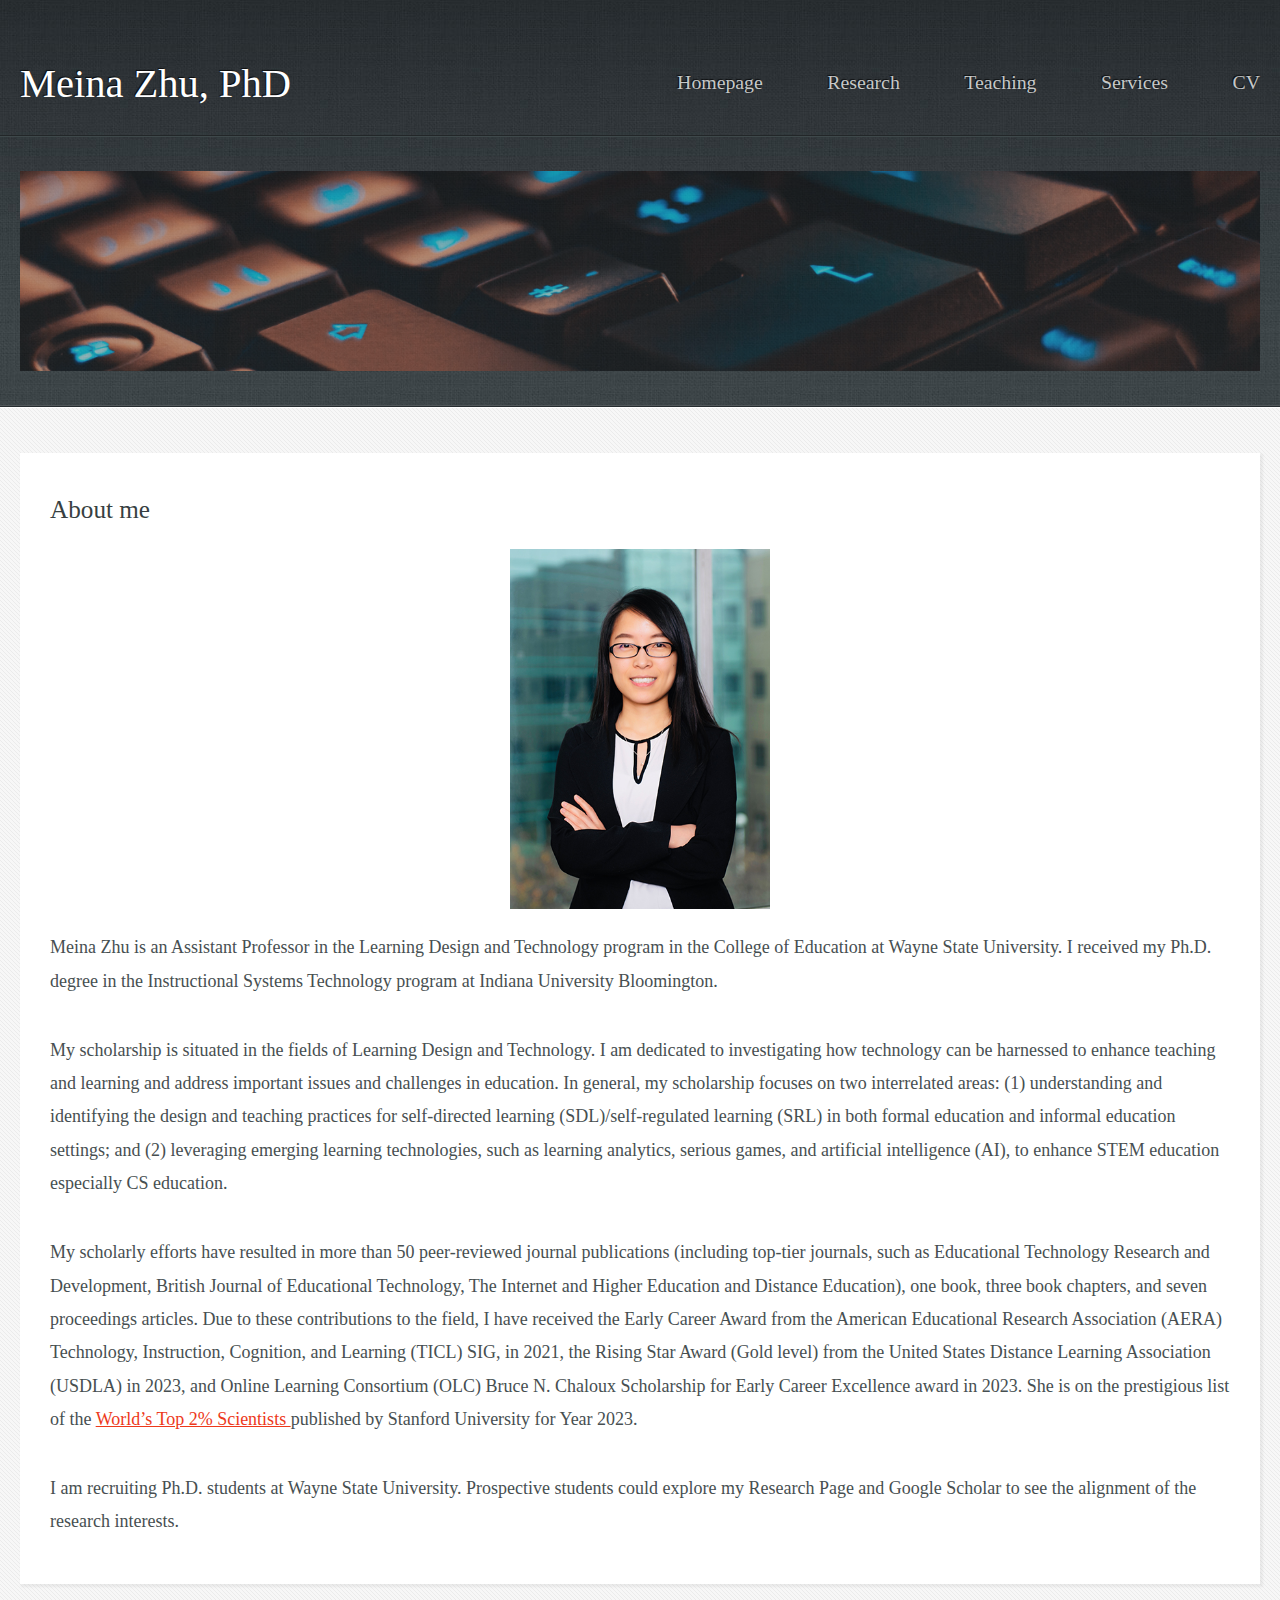
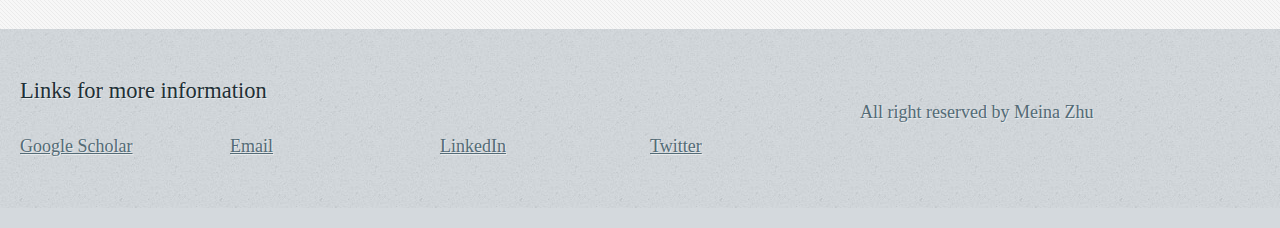
==== commit 639ef093: "Update index.html" ====
--- a/index.html
+++ b/index.html
@@ -113,7 +113,7 @@
 										</p>
 
 										<p>
-										My scholarly efforts have resulted in more than 50 peer-reviewed journal publications (including top-tier journals, such as Educational Technology Research and Development, British Journal of Educational Technology, The Internet and Higher Education and Distance Education), one book, three book chapters, and seven proceedings articles. Due to these contributions to the field, I have received the Early Career Award from the American Educational Research Association (AERA) Technology, Instruction, Cognition, and Learning (TICL) SIG, in 2021, the Rising Star Award (Gold level) from the United States Distance Learning Association (USDLA) in 2023, and Online Learning Consortium (OLC) Bruce N. Chaloux Scholarship for Early Career Excellence award in 2023. She is on the prestigious list of the <a href="https://elsevier.digitalcommonsdata.com/datasets/btchxktzyw/6" World’s Top 2% Scientists </a> published by Stanford University for Year 2023.
+										My scholarly efforts have resulted in more than 50 peer-reviewed journal publications (including top-tier journals, such as Educational Technology Research and Development, British Journal of Educational Technology, The Internet and Higher Education and Distance Education), one book, three book chapters, and seven proceedings articles. Due to these contributions to the field, I have received the Early Career Award from the American Educational Research Association (AERA) Technology, Instruction, Cognition, and Learning (TICL) SIG, in 2021, the Rising Star Award (Gold level) from the United States Distance Learning Association (USDLA) in 2023, and Online Learning Consortium (OLC) Bruce N. Chaloux Scholarship for Early Career Excellence award in 2023. She is on the prestigious list of the <a href="https://elsevier.digitalcommonsdata.com/datasets/btchxktzyw/6"> World’s Top 2% Scientists </a> published by Stanford University for Year 2023.
 										</p>
 
 										<p>I am recruiting Ph.D. students at Wayne State University. Prospective students could explore my Research Page and Google Scholar to see the alignment of the research interests. 
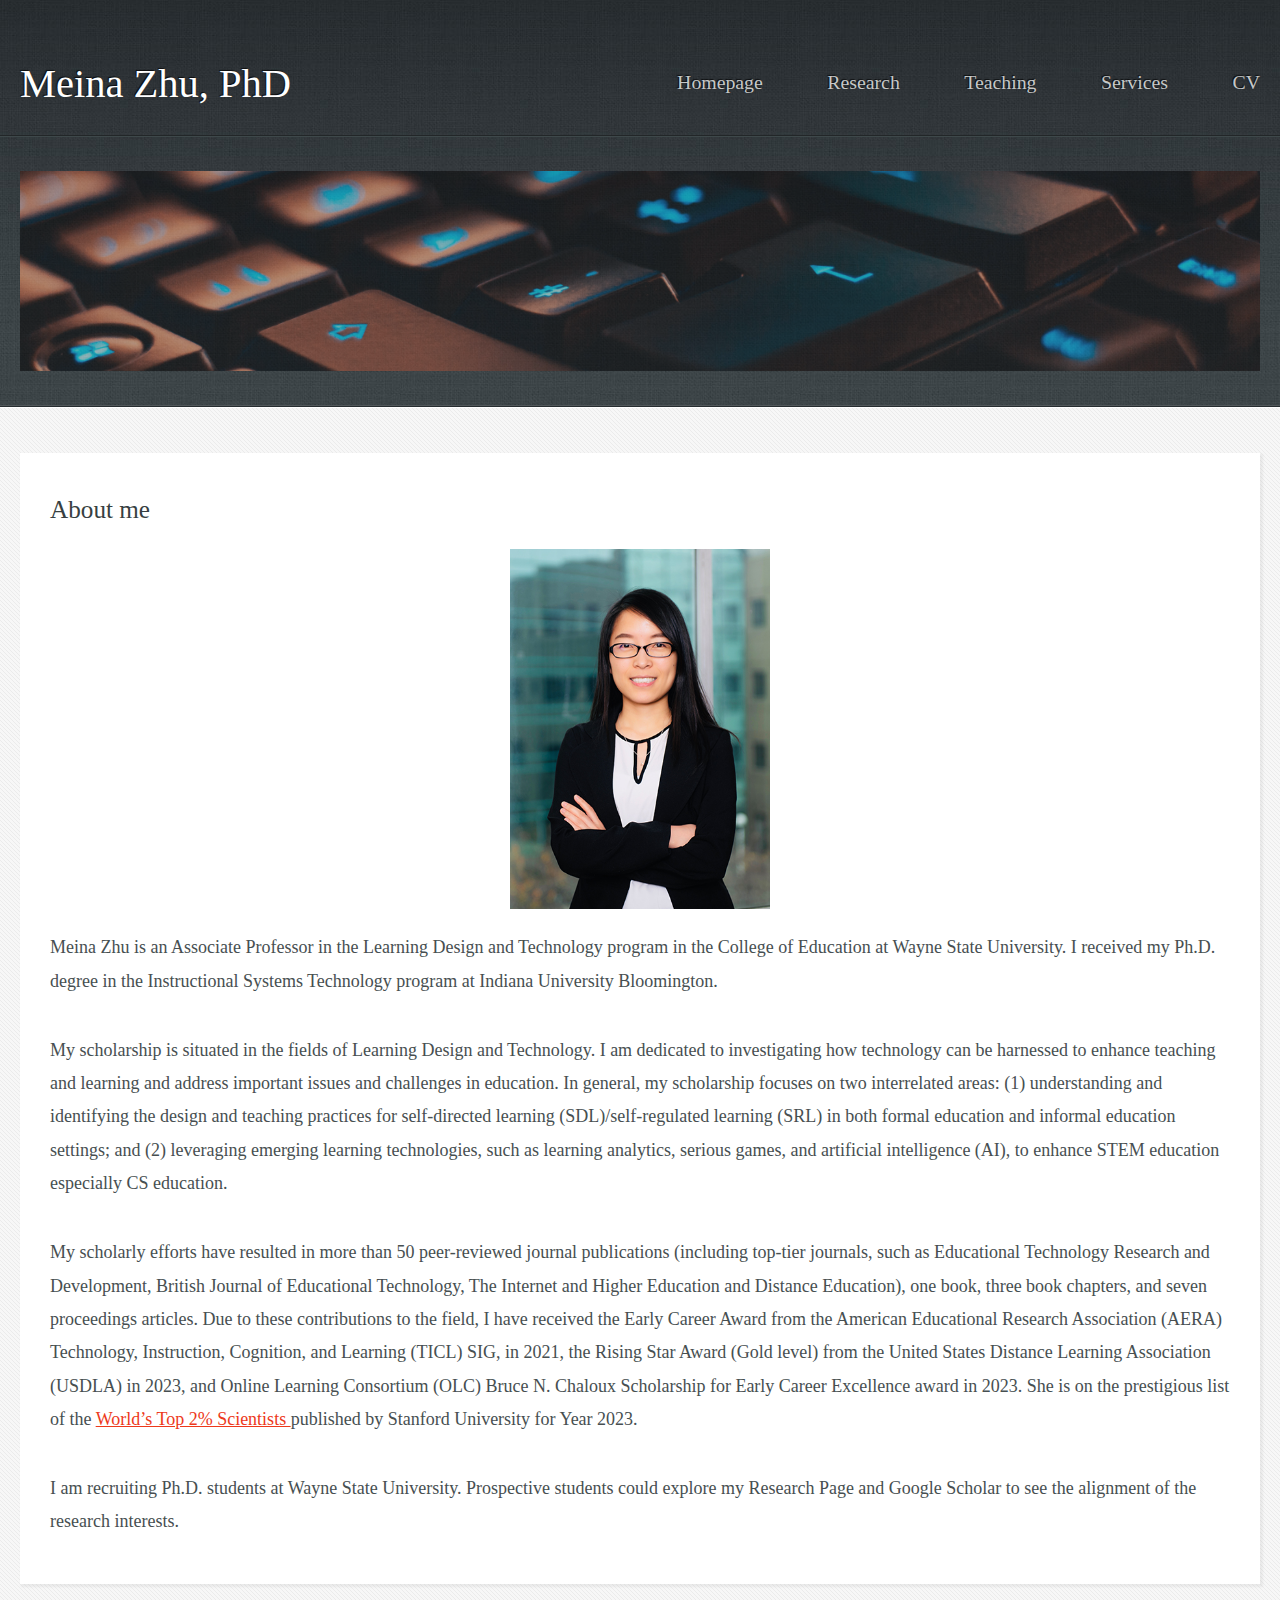
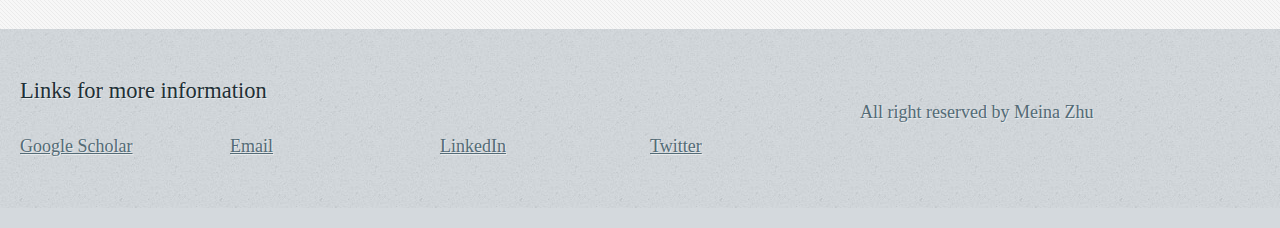
==== commit 848d0918: "Update index.html" ====
--- a/index.html
+++ b/index.html
@@ -105,7 +105,7 @@
 										</header>
                                                                               
 										<p>
-									       Meina Zhu is an Assistant Professor in the Learning Design and Technology program in the College of Education at Wayne State University. I received my Ph.D. degree in the Instructional Systems Technology program at Indiana University Bloomington.
+									       Meina Zhu is an Associate Professor in the Learning Design and Technology program in the College of Education at Wayne State University. I received my Ph.D. degree in the Instructional Systems Technology program at Indiana University Bloomington.
 										</p>
 							
 										<p>
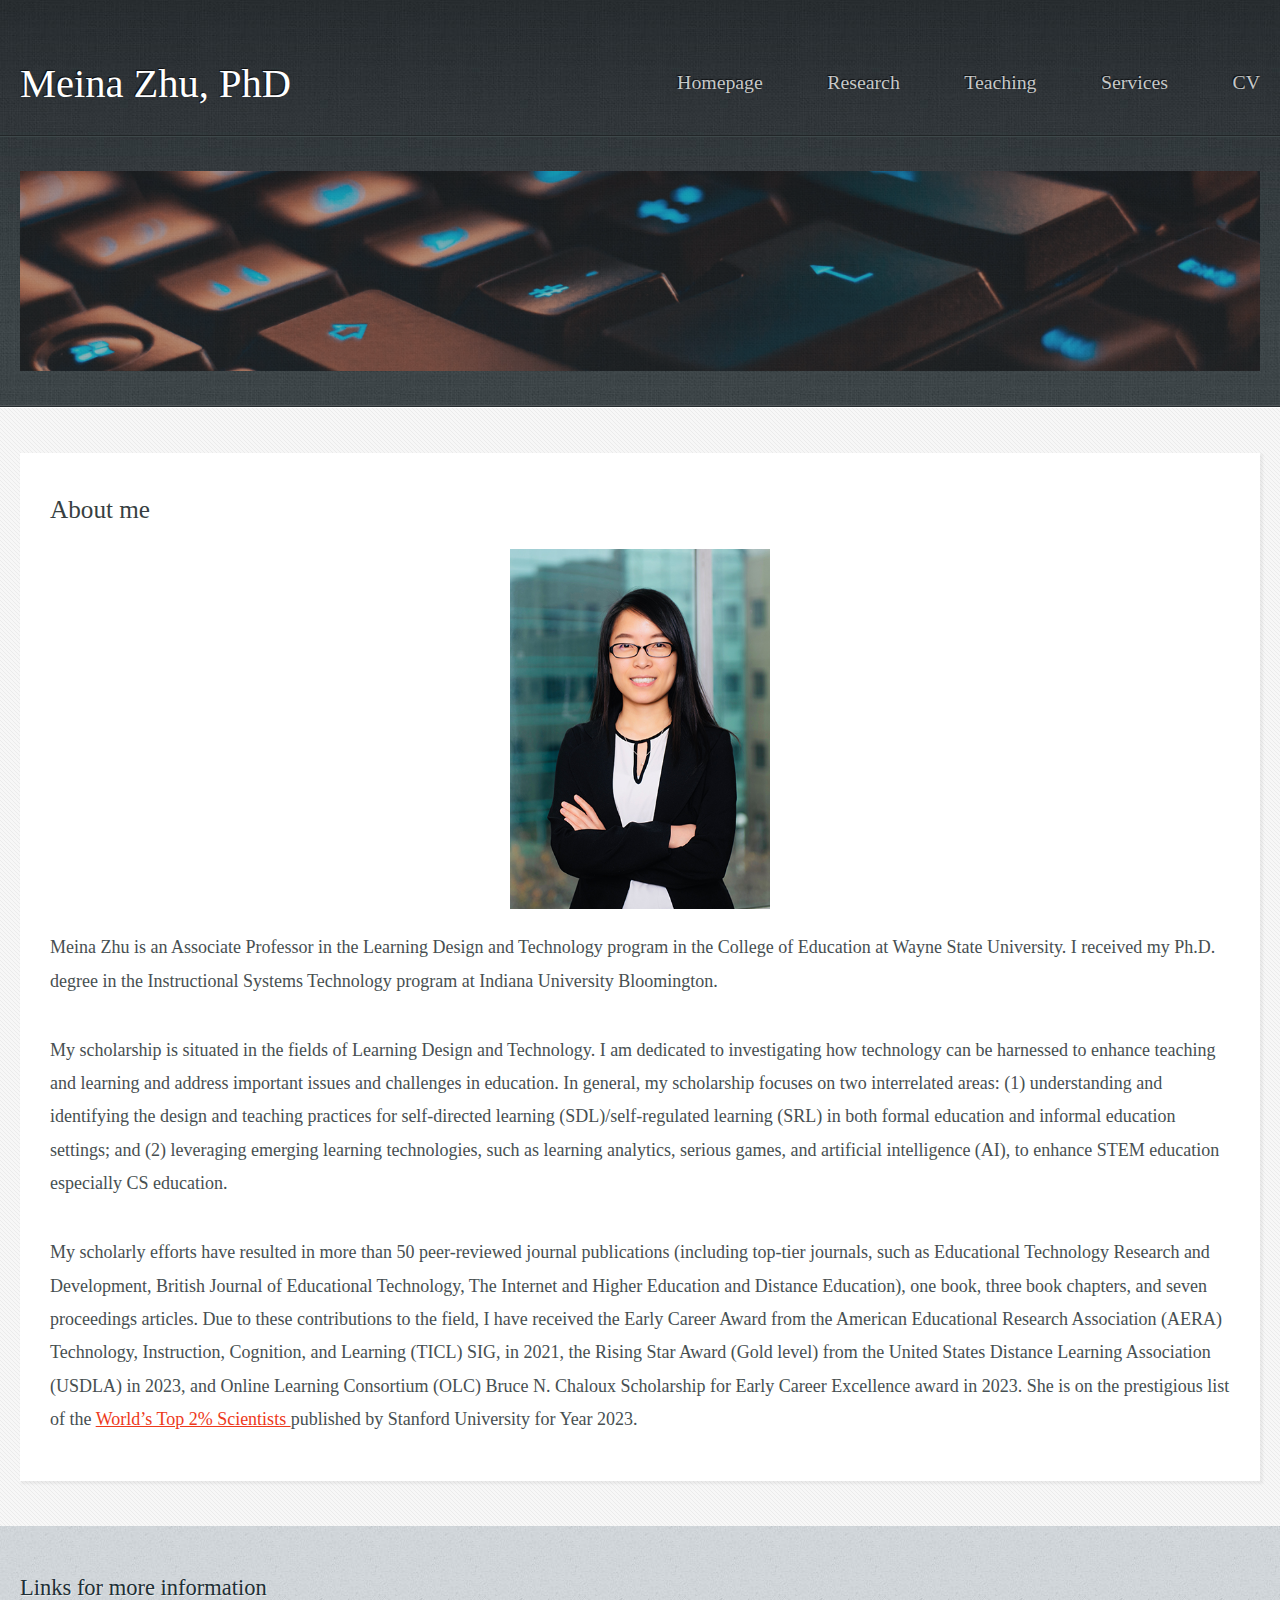
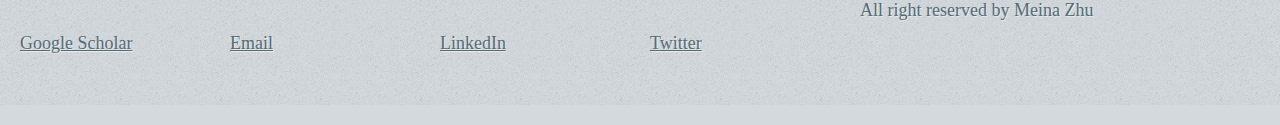
==== commit 08d75ace: "Update index.html" ====
--- a/index.html
+++ b/index.html
@@ -116,8 +116,7 @@
 										My scholarly efforts have resulted in more than 50 peer-reviewed journal publications (including top-tier journals, such as Educational Technology Research and Development, British Journal of Educational Technology, The Internet and Higher Education and Distance Education), one book, three book chapters, and seven proceedings articles. Due to these contributions to the field, I have received the Early Career Award from the American Educational Research Association (AERA) Technology, Instruction, Cognition, and Learning (TICL) SIG, in 2021, the Rising Star Award (Gold level) from the United States Distance Learning Association (USDLA) in 2023, and Online Learning Consortium (OLC) Bruce N. Chaloux Scholarship for Early Career Excellence award in 2023. She is on the prestigious list of the <a href="https://elsevier.digitalcommonsdata.com/datasets/btchxktzyw/6"> World’s Top 2% Scientists </a> published by Stanford University for Year 2023.
 										</p>
 
-										<p>I am recruiting Ph.D. students at Wayne State University. Prospective students could explore my Research Page and Google Scholar to see the alignment of the research interests. 
-									        </p>
+										
 									</section>
 							</div>
 	
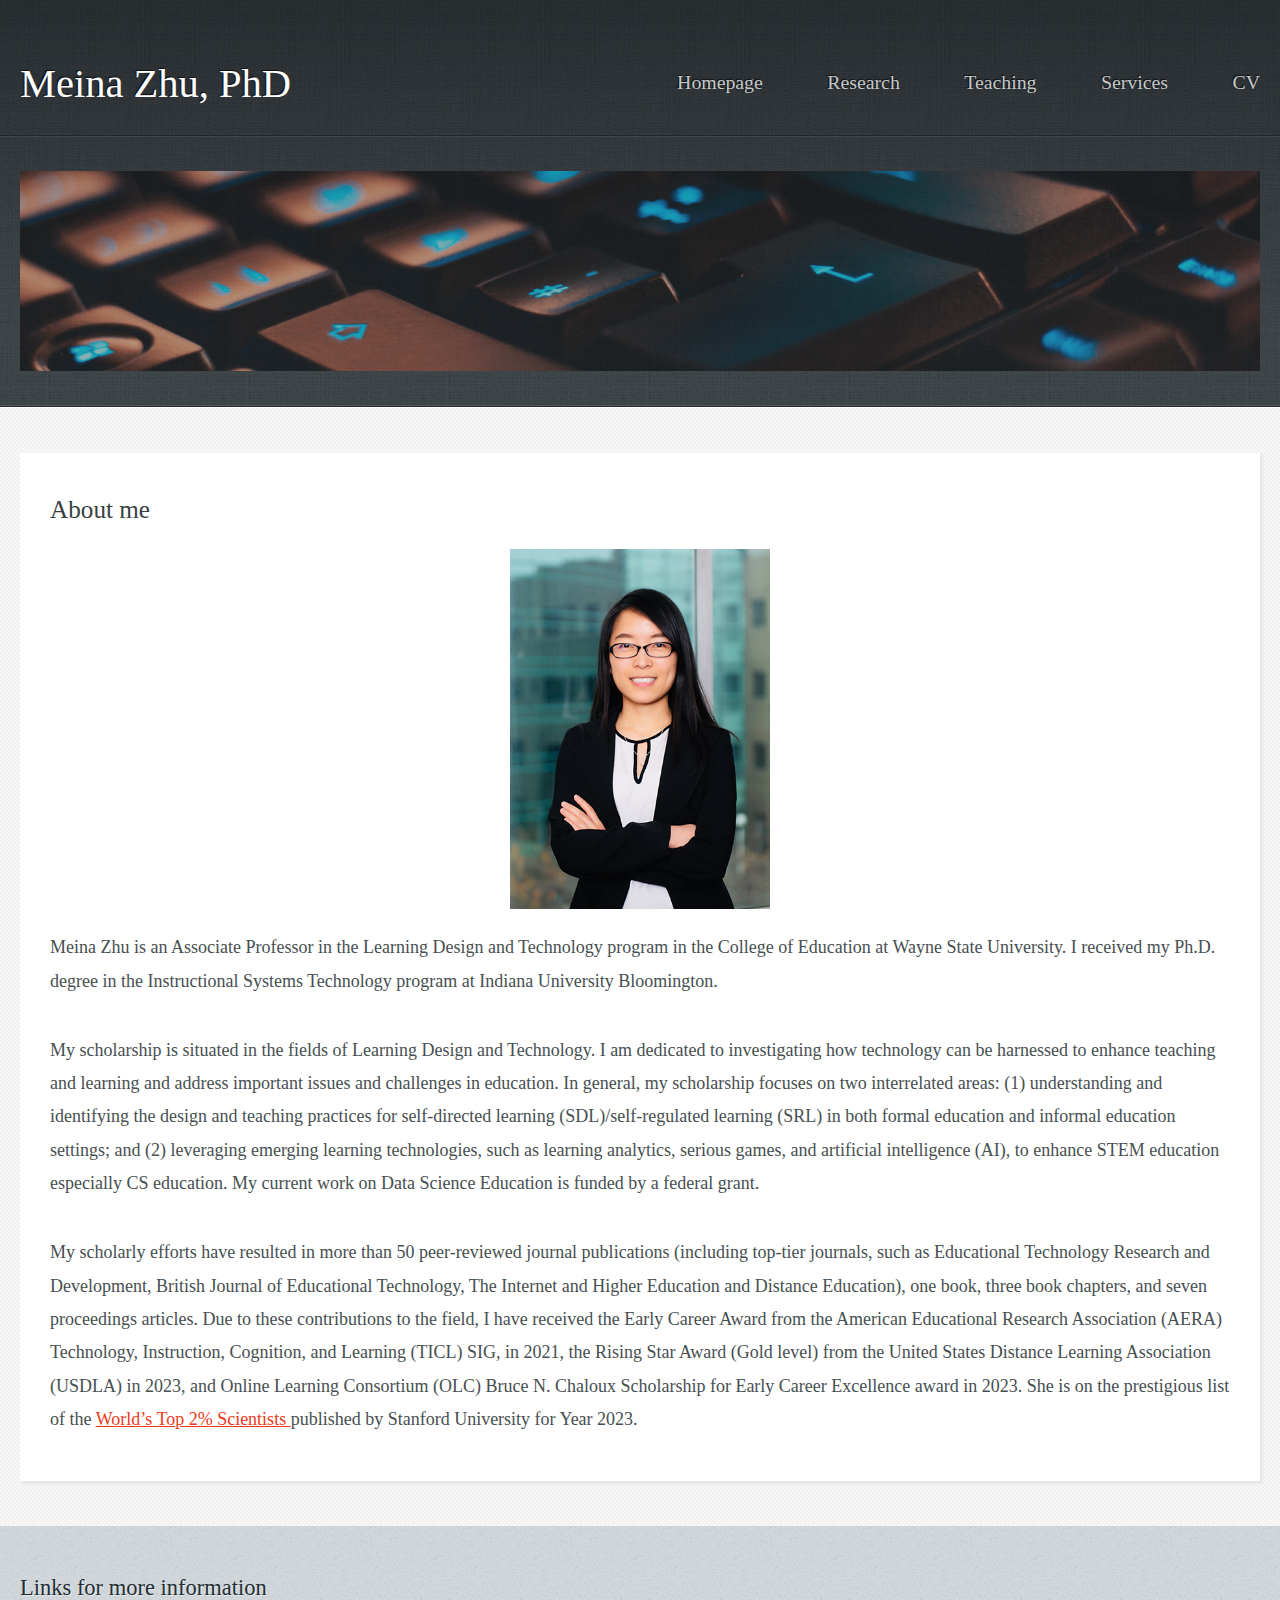
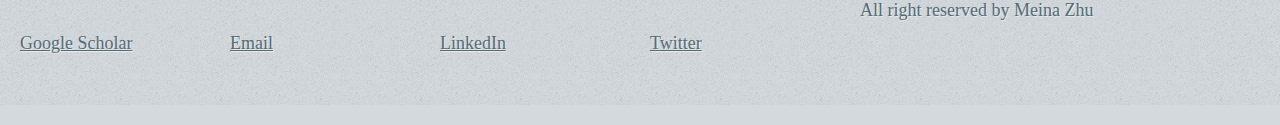
==== commit 72910c56: "Update index.html" ====
--- a/index.html
+++ b/index.html
@@ -109,7 +109,7 @@
 										</p>
 							
 										<p>
-										My scholarship is situated in the fields of Learning Design and Technology. I am dedicated to investigating how technology can be harnessed to enhance teaching and learning and address important issues and challenges in education. In general, my scholarship focuses on two interrelated areas: (1) understanding and identifying the design and teaching practices for self-directed learning (SDL)/self-regulated learning (SRL) in both formal education and informal education settings; and (2) leveraging emerging learning technologies, such as learning analytics, serious games, and artificial intelligence (AI), to enhance STEM education especially CS education. 
+										My scholarship is situated in the fields of Learning Design and Technology. I am dedicated to investigating how technology can be harnessed to enhance teaching and learning and address important issues and challenges in education. In general, my scholarship focuses on two interrelated areas: (1) understanding and identifying the design and teaching practices for self-directed learning (SDL)/self-regulated learning (SRL) in both formal education and informal education settings; and (2) leveraging emerging learning technologies, such as learning analytics, serious games, and artificial intelligence (AI), to enhance STEM education especially CS education. My current work on Data Science Education is funded by a federal grant.
 										</p>
 
 										<p>
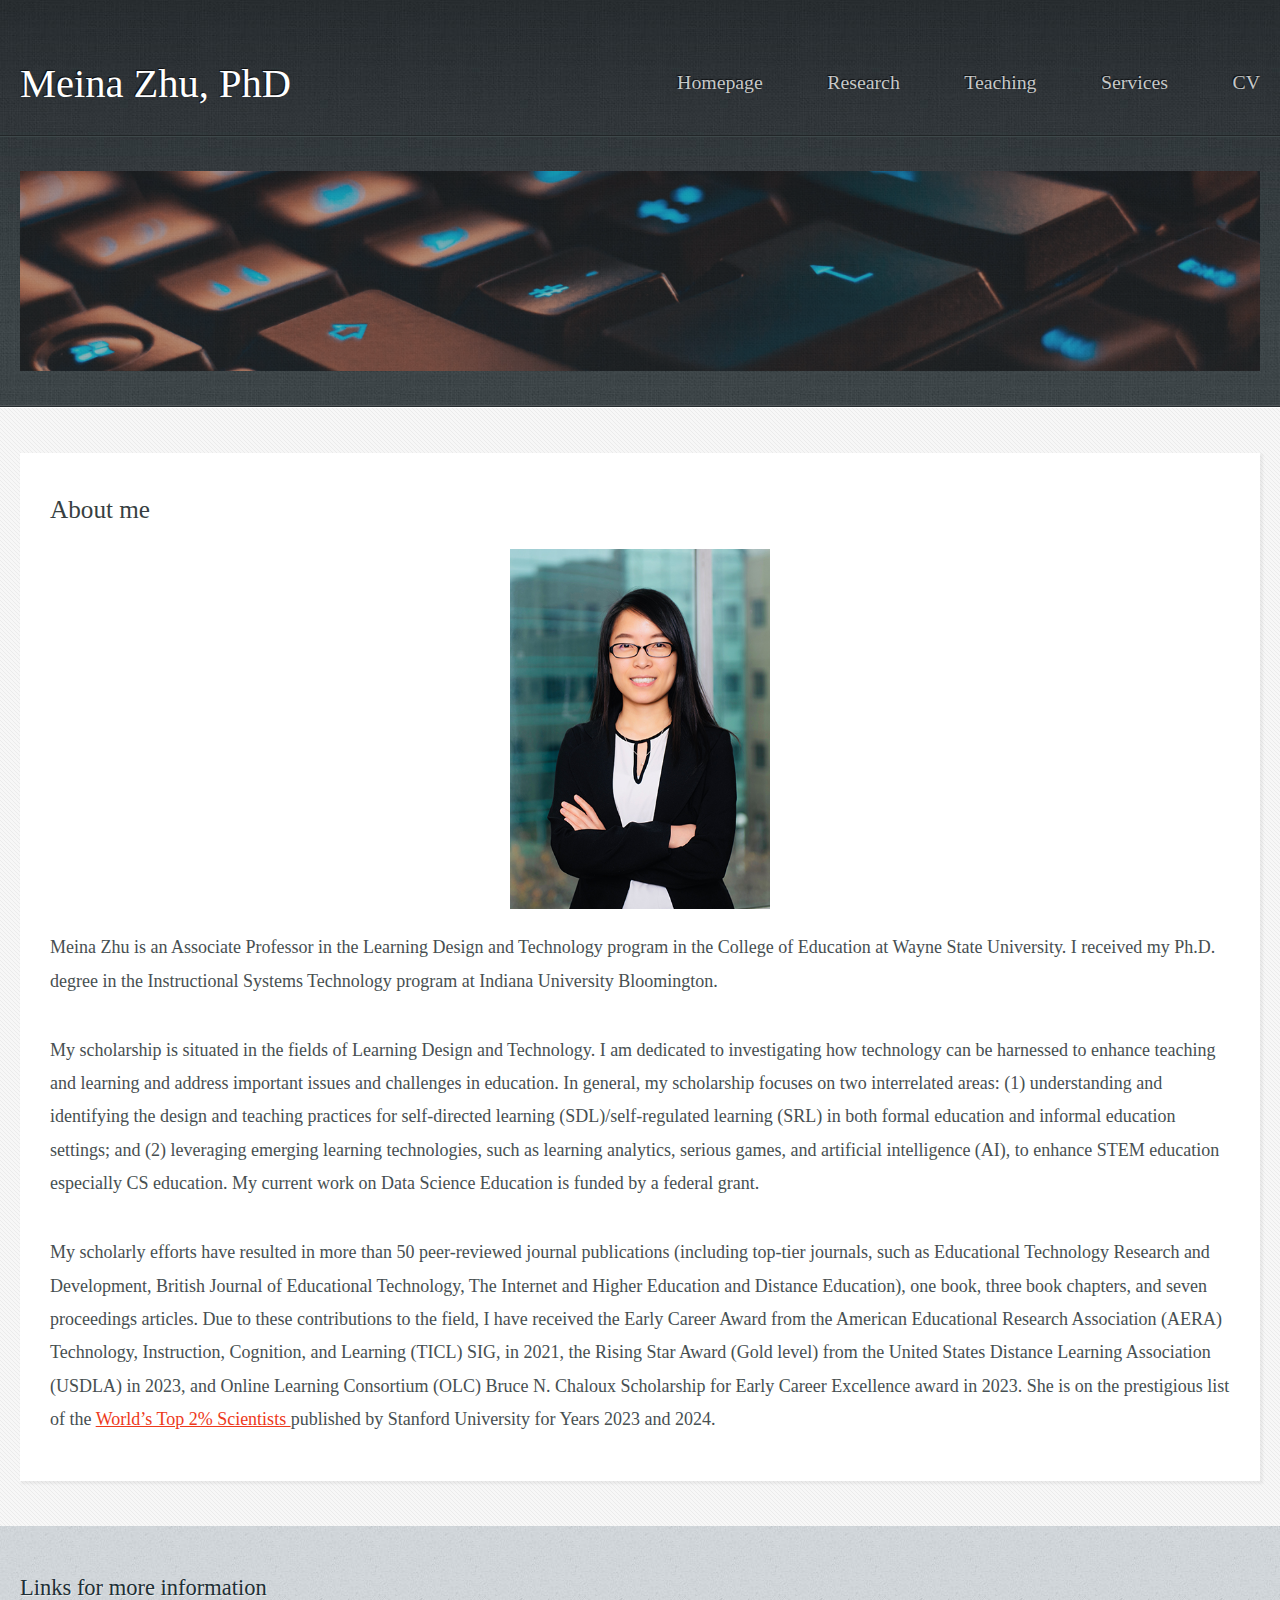
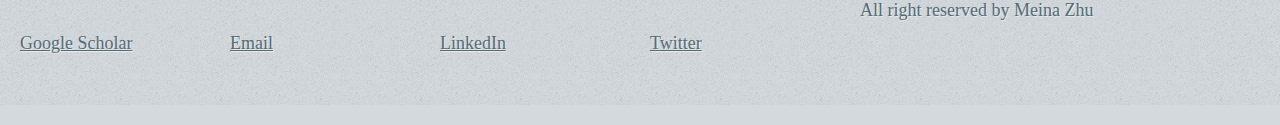
==== commit 3e7dcc5c: "Update index.html" ====
--- a/index.html
+++ b/index.html
@@ -113,7 +113,7 @@
 										</p>
 
 										<p>
-										My scholarly efforts have resulted in more than 50 peer-reviewed journal publications (including top-tier journals, such as Educational Technology Research and Development, British Journal of Educational Technology, The Internet and Higher Education and Distance Education), one book, three book chapters, and seven proceedings articles. Due to these contributions to the field, I have received the Early Career Award from the American Educational Research Association (AERA) Technology, Instruction, Cognition, and Learning (TICL) SIG, in 2021, the Rising Star Award (Gold level) from the United States Distance Learning Association (USDLA) in 2023, and Online Learning Consortium (OLC) Bruce N. Chaloux Scholarship for Early Career Excellence award in 2023. She is on the prestigious list of the <a href="https://elsevier.digitalcommonsdata.com/datasets/btchxktzyw/6"> World’s Top 2% Scientists </a> published by Stanford University for Year 2023.
+										My scholarly efforts have resulted in more than 50 peer-reviewed journal publications (including top-tier journals, such as Educational Technology Research and Development, British Journal of Educational Technology, The Internet and Higher Education and Distance Education), one book, three book chapters, and seven proceedings articles. Due to these contributions to the field, I have received the Early Career Award from the American Educational Research Association (AERA) Technology, Instruction, Cognition, and Learning (TICL) SIG, in 2021, the Rising Star Award (Gold level) from the United States Distance Learning Association (USDLA) in 2023, and Online Learning Consortium (OLC) Bruce N. Chaloux Scholarship for Early Career Excellence award in 2023. She is on the prestigious list of the <a href="https://elsevier.digitalcommonsdata.com/datasets/btchxktzyw/6"> World’s Top 2% Scientists </a> published by Stanford University for Years 2023 and 2024.
 										</p>
 
 										
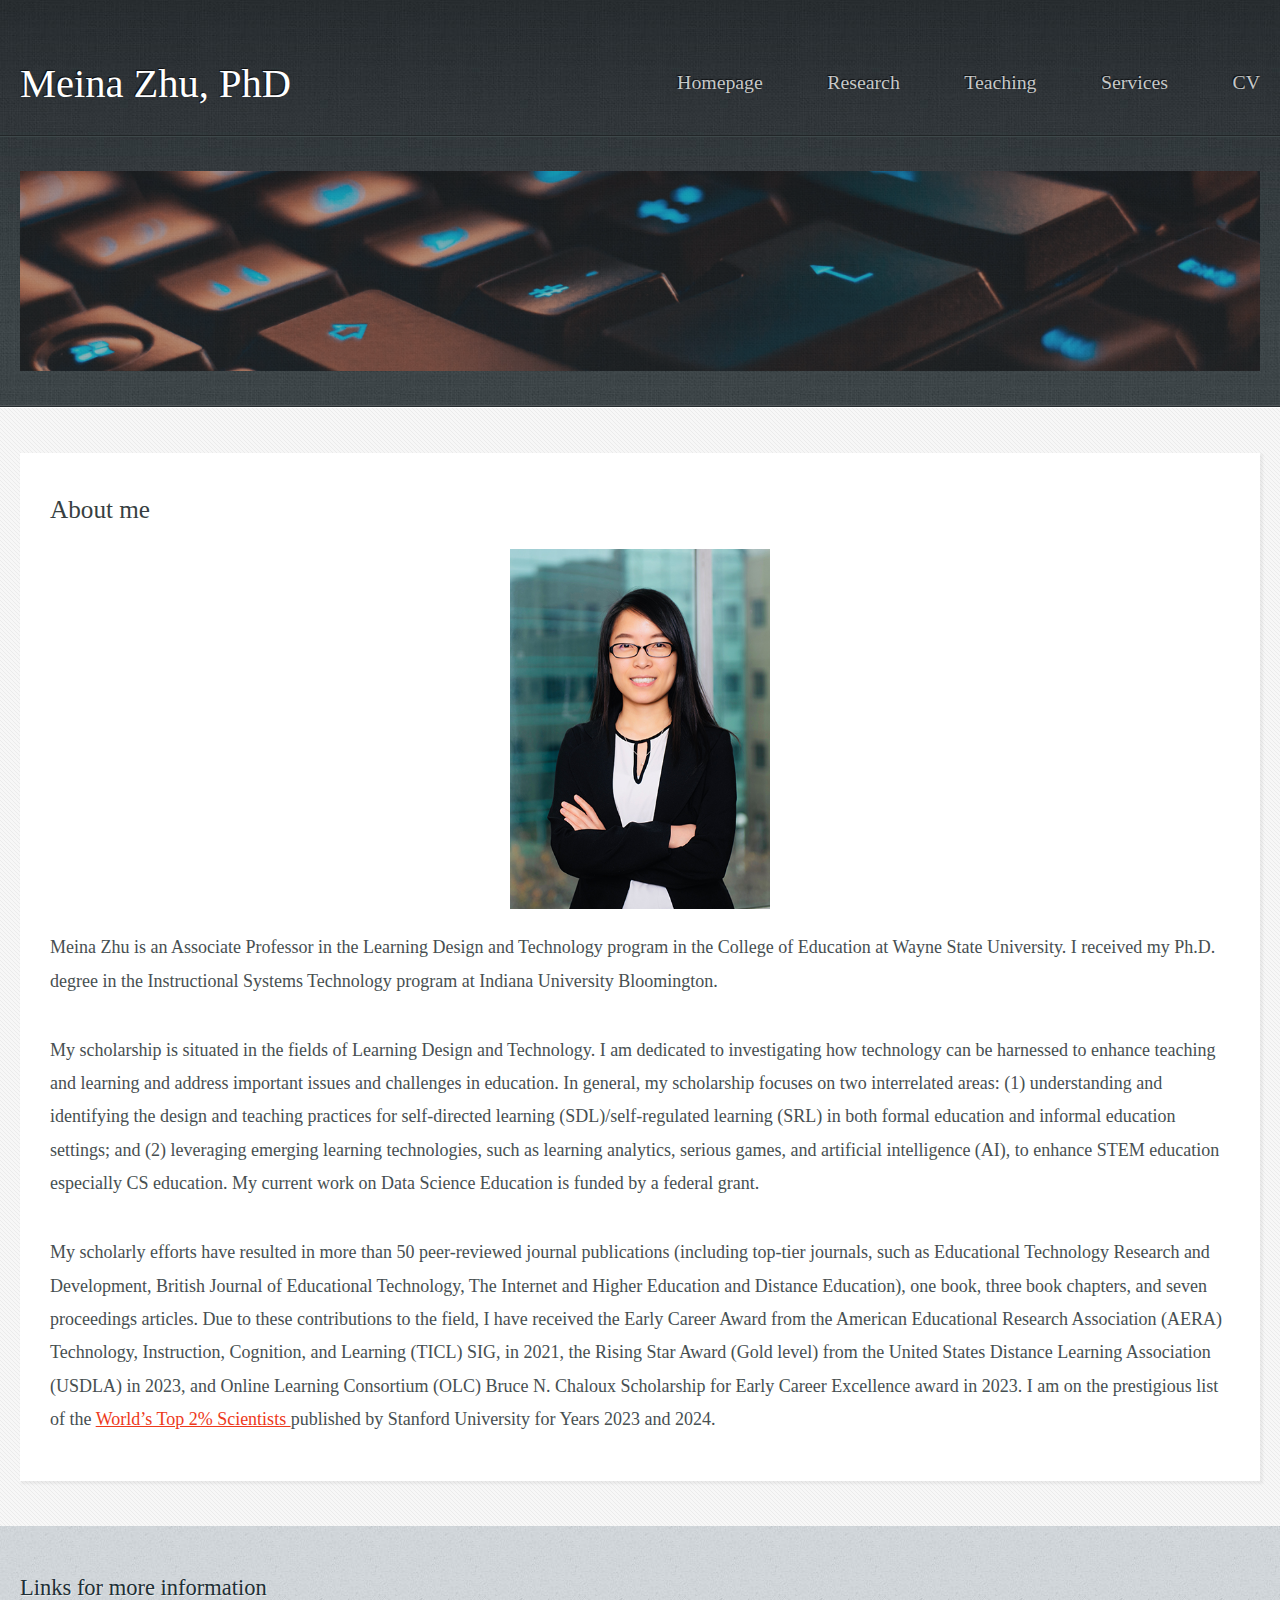
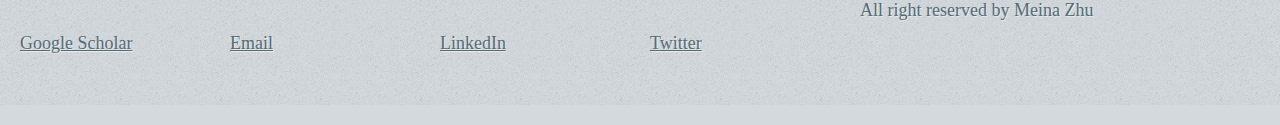
==== commit f962b193: "Update index.html" ====
--- a/index.html
+++ b/index.html
@@ -113,7 +113,7 @@
 										</p>
 
 										<p>
-										My scholarly efforts have resulted in more than 50 peer-reviewed journal publications (including top-tier journals, such as Educational Technology Research and Development, British Journal of Educational Technology, The Internet and Higher Education and Distance Education), one book, three book chapters, and seven proceedings articles. Due to these contributions to the field, I have received the Early Career Award from the American Educational Research Association (AERA) Technology, Instruction, Cognition, and Learning (TICL) SIG, in 2021, the Rising Star Award (Gold level) from the United States Distance Learning Association (USDLA) in 2023, and Online Learning Consortium (OLC) Bruce N. Chaloux Scholarship for Early Career Excellence award in 2023. She is on the prestigious list of the <a href="https://elsevier.digitalcommonsdata.com/datasets/btchxktzyw/6"> World’s Top 2% Scientists </a> published by Stanford University for Years 2023 and 2024.
+										My scholarly efforts have resulted in more than 50 peer-reviewed journal publications (including top-tier journals, such as Educational Technology Research and Development, British Journal of Educational Technology, The Internet and Higher Education and Distance Education), one book, three book chapters, and seven proceedings articles. Due to these contributions to the field, I have received the Early Career Award from the American Educational Research Association (AERA) Technology, Instruction, Cognition, and Learning (TICL) SIG, in 2021, the Rising Star Award (Gold level) from the United States Distance Learning Association (USDLA) in 2023, and Online Learning Consortium (OLC) Bruce N. Chaloux Scholarship for Early Career Excellence award in 2023. I am on the prestigious list of the <a href="https://elsevier.digitalcommonsdata.com/datasets/btchxktzyw/6"> World’s Top 2% Scientists </a> published by Stanford University for Years 2023 and 2024.
 										</p>
 
 										
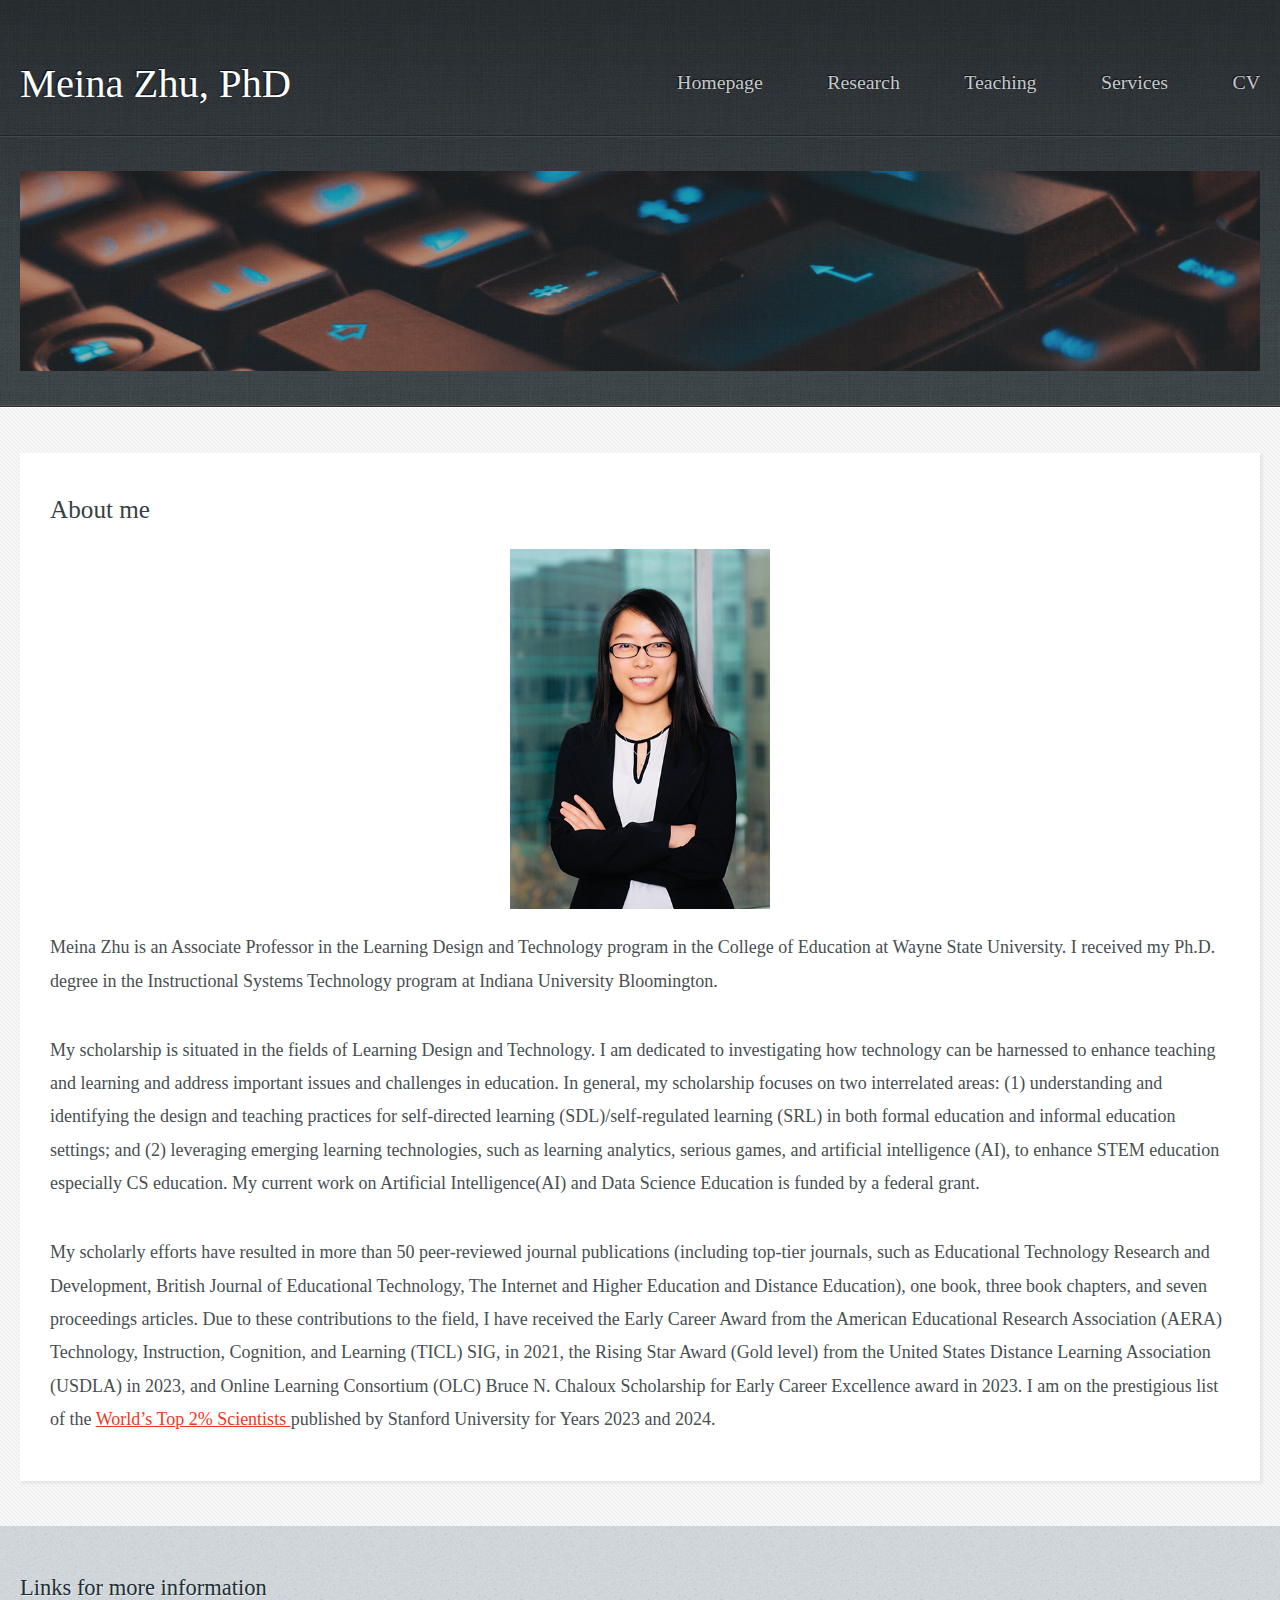
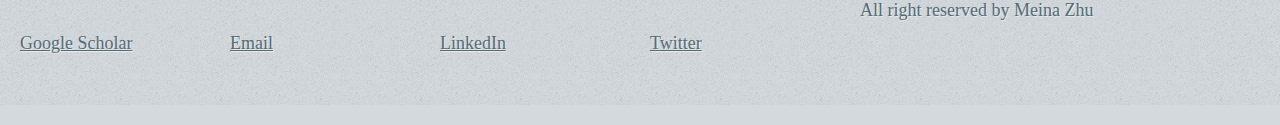
==== commit d7f84981: "Update index.html" ====
--- a/index.html
+++ b/index.html
@@ -109,7 +109,7 @@
 										</p>
 							
 										<p>
-										My scholarship is situated in the fields of Learning Design and Technology. I am dedicated to investigating how technology can be harnessed to enhance teaching and learning and address important issues and challenges in education. In general, my scholarship focuses on two interrelated areas: (1) understanding and identifying the design and teaching practices for self-directed learning (SDL)/self-regulated learning (SRL) in both formal education and informal education settings; and (2) leveraging emerging learning technologies, such as learning analytics, serious games, and artificial intelligence (AI), to enhance STEM education especially CS education. My current work on Data Science Education is funded by a federal grant.
+										My scholarship is situated in the fields of Learning Design and Technology. I am dedicated to investigating how technology can be harnessed to enhance teaching and learning and address important issues and challenges in education. In general, my scholarship focuses on two interrelated areas: (1) understanding and identifying the design and teaching practices for self-directed learning (SDL)/self-regulated learning (SRL) in both formal education and informal education settings; and (2) leveraging emerging learning technologies, such as learning analytics, serious games, and artificial intelligence (AI), to enhance STEM education especially CS education. My current work on Artificial Intelligence(AI) and Data Science Education is funded by a federal grant.
 										</p>
 
 										<p>
